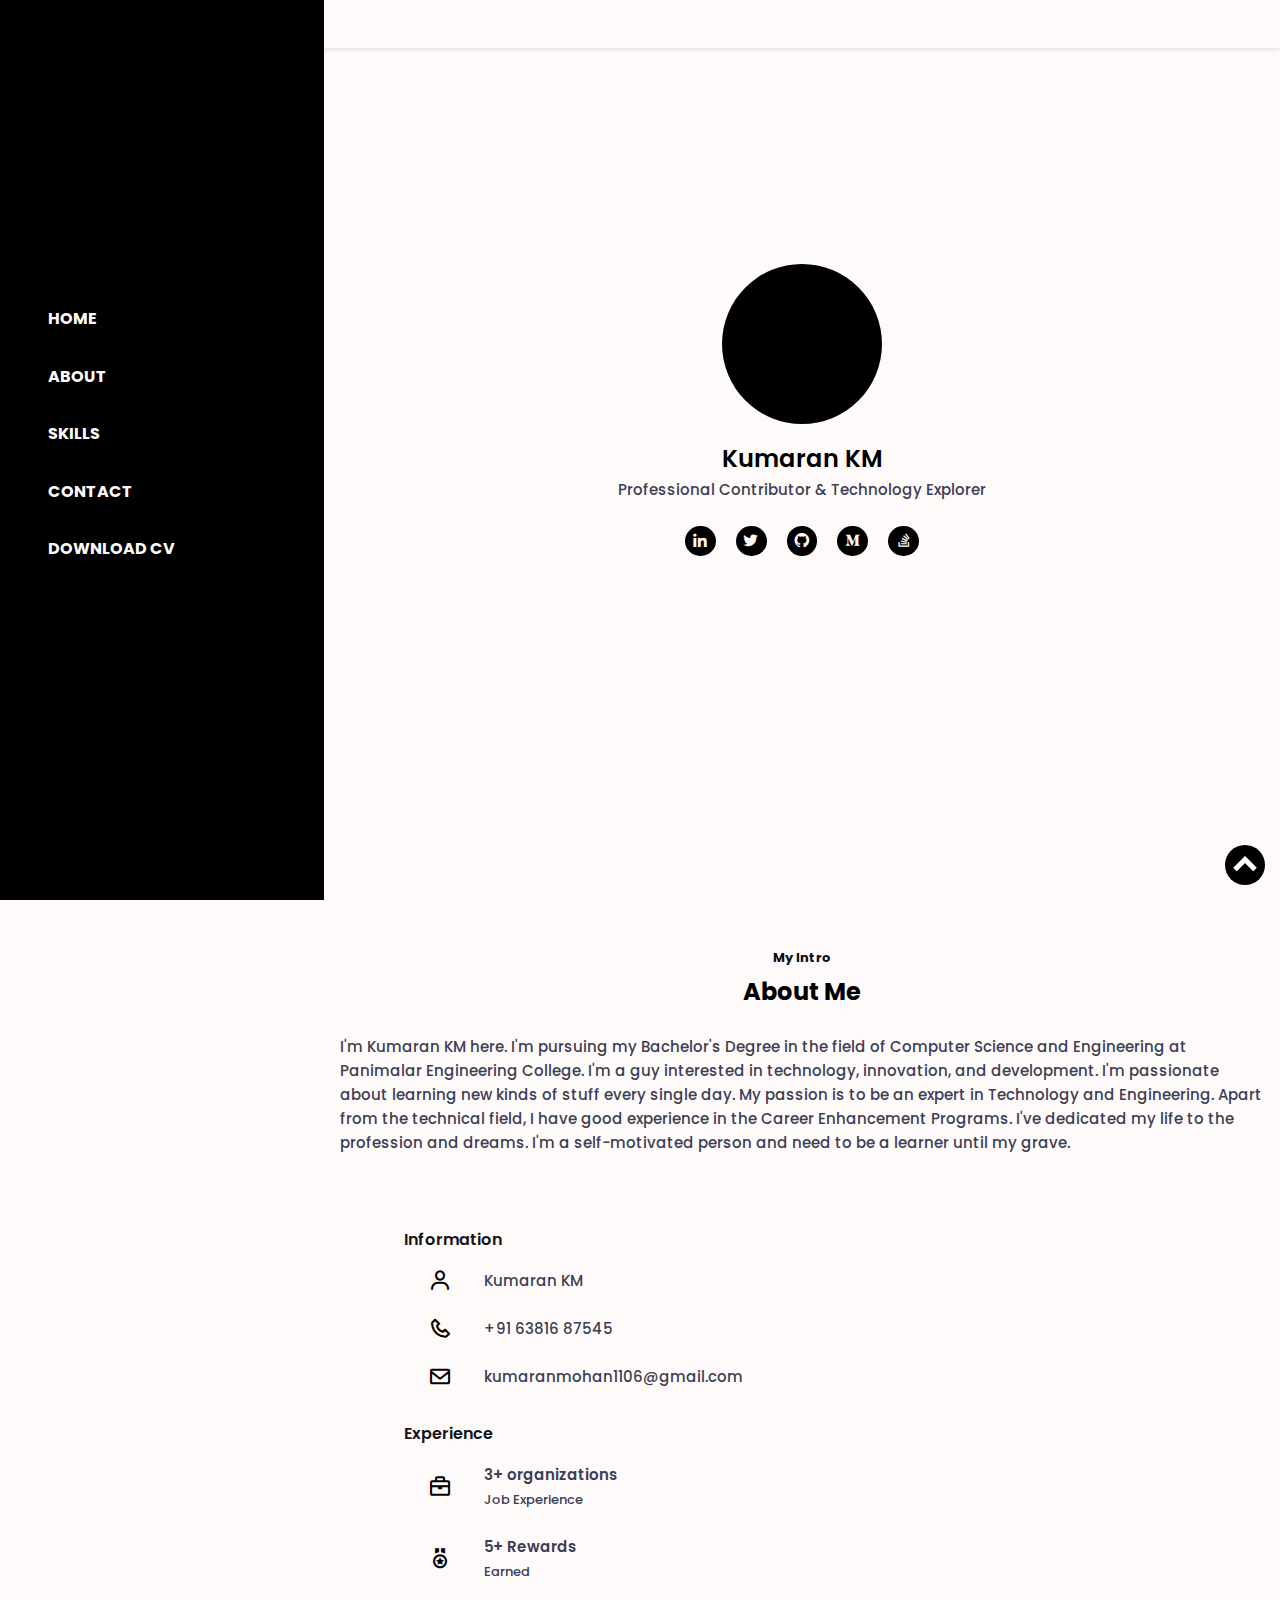
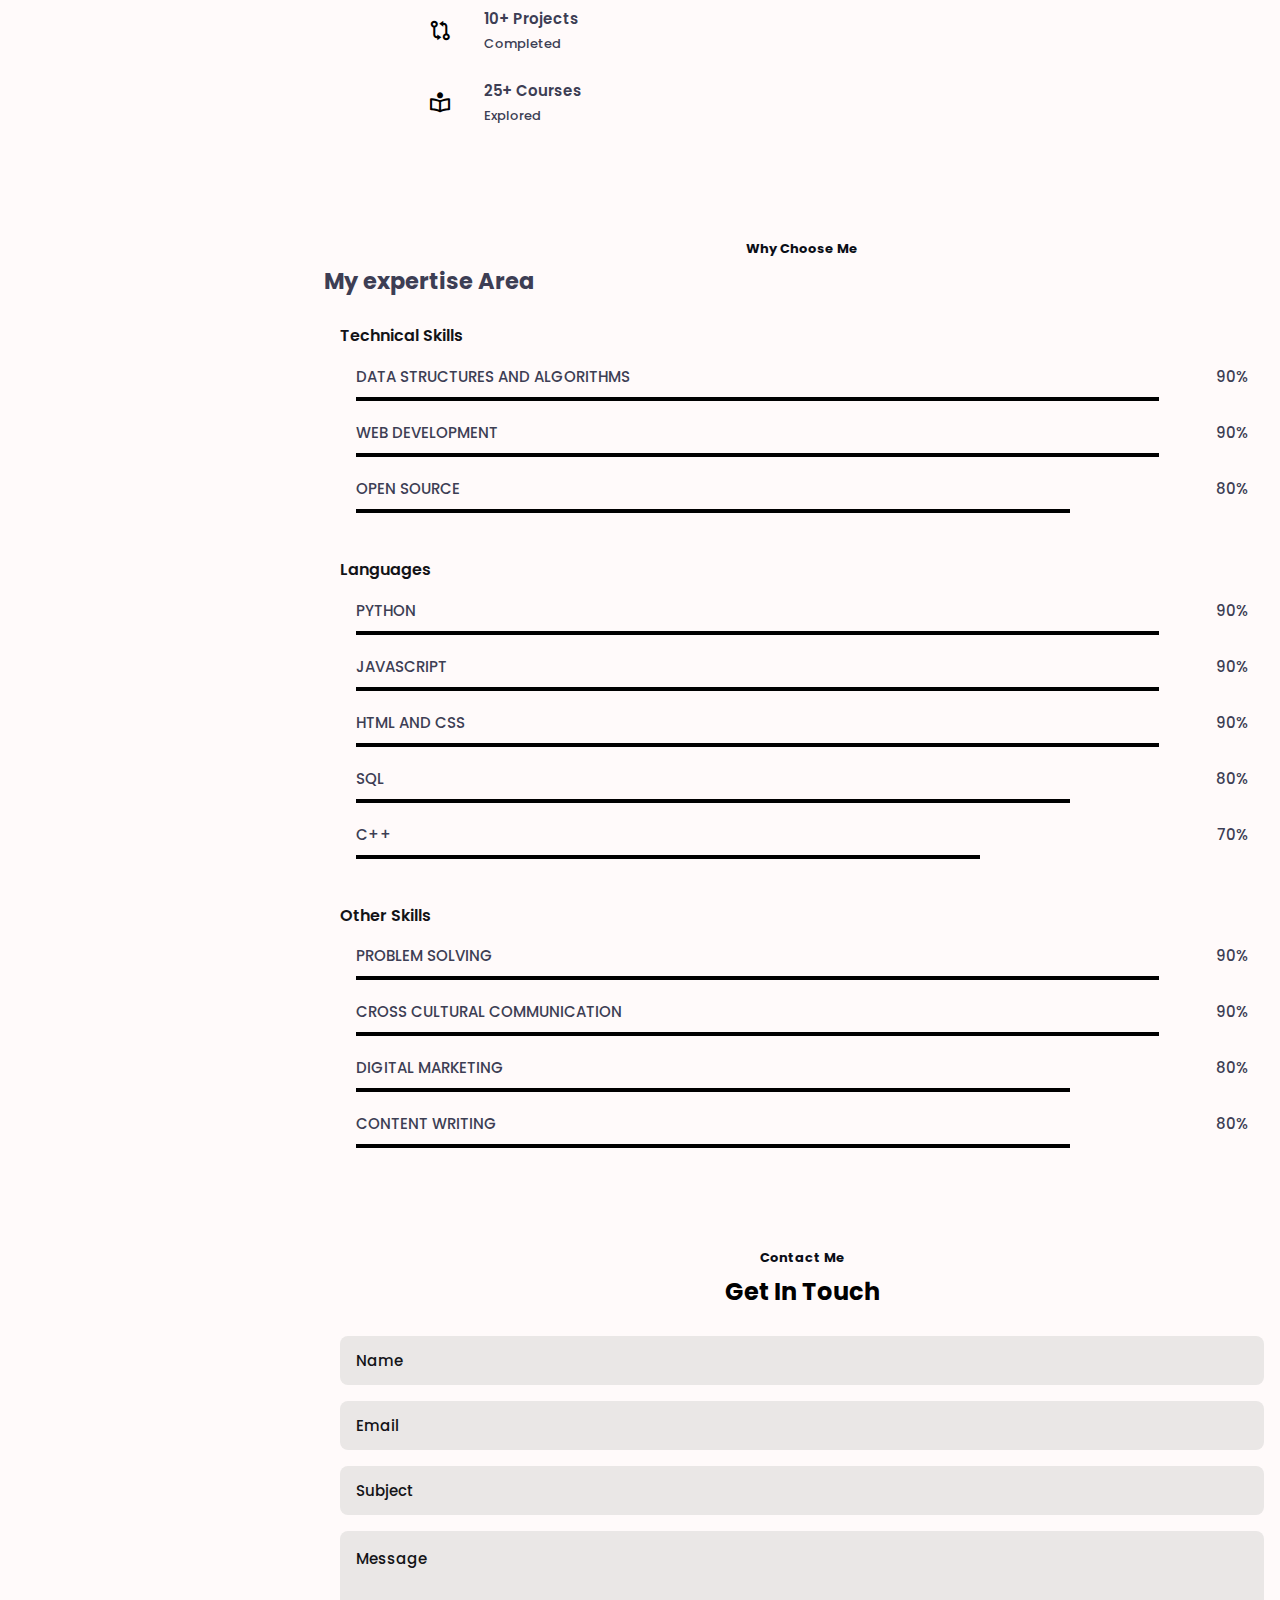
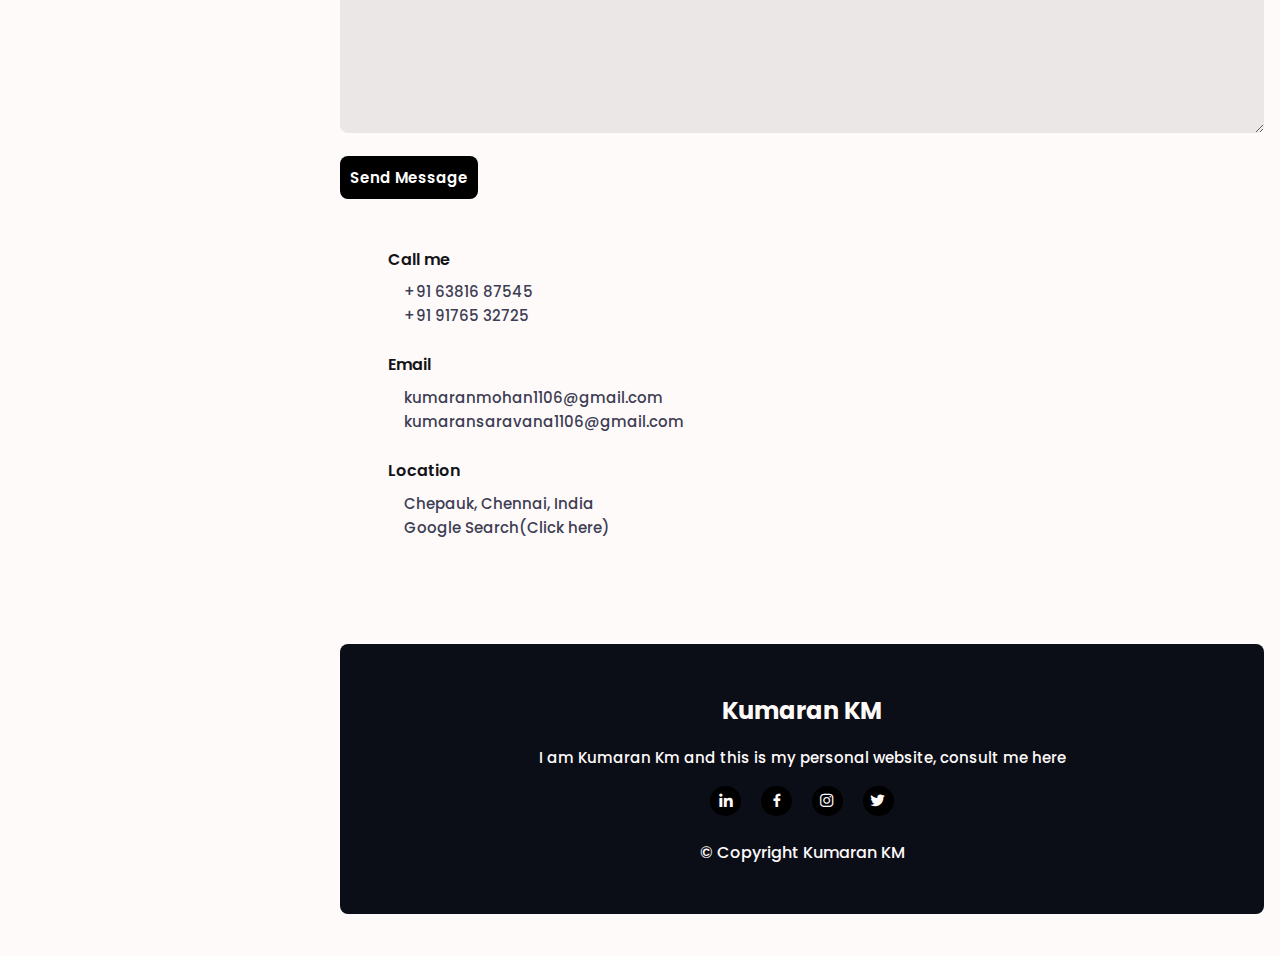
==== index.html @ d93def31 "Update index.html" ====
<!DOCTYPE html>
<html lang="en">
    <head>
        <meta charset="UTF-8">
        <meta name="viewport" content="width=device-width, initial-scale=1.0">

        <!-- ===== CSS ===== -->
        <link rel="stylesheet" href="assets/css/styles.css">

        <!-- ===== BOX ICONS ===== -->
        <link href='https://cdn.jsdelivr.net/npm/boxicons@2.0.5/css/boxicons.min.css' rel='stylesheet'>
        
        <!-- Favicons -->
        <link href="assets/img/about.jpg" rel="icon">

        <title>Kumaran KM</title>
    </head>
    <body>
        <!--===== HEADER =====-->
        <header class="l-header">
            <nav class="nav bd-grid">
                <div class="nav__toggle" id="nav-toggle">
                    <i class='bx bx-menu'></i>
                </div>

                <div>
                    <a href="#" class="nav__logo">Kumaran KM</a>
                </div>

                <div class="nav__menu" id ="nav-menu">
                    <div class="nav__close" id="nav-close">
                        <i class='bx bx-x'></i>
                    </div>
                    
                    <ul class="nav__list">
                        <li class="nav__item"><a href="#home" class="nav__link">Home</a></li>
                        <li class="nav__item"><a href="#about" class="nav__link">About</a></li>
                        <li class="nav__item"><a href="#skills" class="nav__link">Skills</a></li>
                        <li class="nav__item"><a href="#contact" class="nav__link">Contact</a></li>
                        <!--Resume Part-->
                        <li class="nav__item"><a href="assets/pdf/KumaranKM.pdf" download="KumaranCV" class="nav__link">Download CV</a></li>
                        
                        
                    </ul>
                </div>
            </nav>
        </header>
        

        <main class="l-main">
            <!--===== HOME =====-->

            <section class="home" id="home">
                <div class="home__container bd-grid">
                    <div class="home__data">
                        <div class="home__img">
                            <img src="assets/img/perfil.jpg" alt="">
                        </div>

                        <h1 class="home__title">Kumaran KM</h1>
                        <span class="home__profession">Professional Contributor & Technology Explorer</span><br>

                        <div class="home__social">
                            <a href="https://www.linkedin.com/in/kumarankm/" class="home__social-link" target="_blank"><i class='bx bxl-linkedin'></i></a>
                            <a href="https://twitter.com/kumarankm4" class="home__social-link" target="_blank"><i class='bx bxl-twitter'></i></a>
                            <a href="https://github.com/kumarankm" class="home__social-link" target="_blank"><i class='bx bxl-github'></i></a>
                            <a href="https://medium.com/@kumarankm" class="home__social-link" target="_blank"><i class='bx bxl-medium'></i></a>
                            <a href="https://stackoverflow.com/users/13310572/kumaran-km" class="home__social-link" target="_blank"><i class='bx bxl-stack-overflow'></i></a>
                            
                        </div>
                    </div>
                </div>
            </section>
            

            <!--===== ABOUT =====-->
            <section class="about section" id="about">
                <span class="section-subtitle">My Intro</span>
                <h2 class="section-title">About Me</h2>
                
                <div class="about__container bd-grid">
                    <div class="about__data">
                        <p class="about__description">
                            I'm Kumaran KM here. I'm pursuing my Bachelor's Degree in the field of Computer Science and Engineering at Panimalar Engineering College. 
                            I'm a guy interested in technology, innovation, and development. I'm passionate about learning new kinds of stuff every single day. 
                            My passion is to be an expert in Technology and Engineering. Apart from the technical field, I have good experience in the Career Enhancement Programs.
                            I've dedicated my life to the profession and dreams. I'm a self-motivated person and need to be a learner until my grave.
                        </p>
                        <img src="assets/img/about.jpg" alt="" class="about__img">
                    </div>

                    <div>
                        <div class="about__information">
                            <h3 class="about__information-title">Information</h3>
    
                            <div class="about__information-data">
                                <i class="bx bx-user about__information-icon"></i>
                                <span>Kumaran KM</span>
                            </div>
    
                            <div class="about__information-data">
                                <i class="bx bx-phone about__information-icon"></i>
                                <span>+91 63816 87545</span>
                            </div>
    
                            <div class="about__information-data">
                                <i class="bx bx-envelope about__information-icon"></i>
                                <span>kumaranmohan1106@gmail.com</span>
                            </div>
                        </div>
    
                        <div class="about__information">
                            <h3 class="about__information-title">Experience</h3>
                            
    
                            <div class="about__information-data">
                                <i class="bx bx-briefcase about__information-icon"></i>
                                <div>
                                    <span class="about__information-subtitle">3+ organizations</span>
                                    <span class="about__information-subtitle-small">Job Experience</span>
                                </div>
                            </div>
                            
                            <div class="about__information-data">
                                <i class="bx bx-medal about__information-icon"></i>
                                <div>
                                    <span class="about__information-subtitle">5+ Rewards</span>
                                    <span class="about__information-subtitle-small">Earned</span>
                                </div>
                            </div>
    
                            <div class="about__information-data">
                                <i class="bx bx-git-compare about__information-icon"></i>
                                <div>
                                    <span class="about__information-subtitle">10+ Projects </span>
                                    <span class="about__information-subtitle-small">Completed</span>
                                </div>
                            </div>
    
                            <div class="about__information-data">
                                <i class="bx bx-book-reader about__information-icon" ></i>
                                <div>
                                    <span class="about__information-subtitle">25+ Courses</span>
                                    <span class="about__information-subtitle-small">Explored</span>
                                </div>
                            </div>
                        </div>

                    </div>
                    


                </div>
            </section>

            

            <!--===== SKILLS =====-->
            <section class=" skills section" id="skills">
                <span class="section-subtitle">Why Choose Me</span>
                <h2 class="section=title">My expertise Area</h2><br>

                <div class="skills__container bd-grid">
                    <div class="skills__content">
                        <h3 class="skills__subtitle">Technical Skills</h3>

                        <div class="skills__data">
                            <span class="skills__name">Data Structures and Algorithms</span>
                            <span class="skills__number">90%</span>
                            <span class="skills__bar skills__html"></span>
                        </div>

                        <div class="skills__data">
                            <span class="skills__name">Web Development</span>
                            <span class="skills__number">90%</span>
                            <span class="skills__bar skills__js"></span>
                        </div>

                        <div class="skills__data">
                            <span class="skills__name">Open Source</span>
                            <span class="skills__number">80%</span>
                            <span class="skills__bar skills__react"></span>
                        </div>


                    </div>

                </div><br>

                <div class="skills__container bd-grid">
                    <div class="skills__content">
                        <h3 class="skills__subtitle">Languages</h3>

                        <div class="skills__data">
                            <span class="skills__name">Python</span>
                            <span class="skills__number">90%</span>
                            <span class="skills__bar skills__html"></span>
                        </div>

                        <div class="skills__data">
                            <span class="skills__name">Javascript</span>
                            <span class="skills__number">90%</span>
                            <span class="skills__bar skills__js"></span>
                        </div>

                        <div class="skills__data">
                            <span class="skills__name">HTML and CSS</span>
                            <span class="skills__number">90%</span>
                            <span class="skills__bar skills__js"></span>
                        </div>

                        <div class="skills__data">
                            <span class="skills__name">SQL</span>
                            <span class="skills__number">80%</span>
                            <span class="skills__bar skills__react"></span>
                        </div>
                        
                        <div class="skills__data">
                            <span class="skills__name">C++</span>
                            <span class="skills__number">70%</span>
                            <span class="skills__bar skills__cset"></span>
                        </div>
                       

                    </div>

                </div><br>

                <div class="skills__container bd-grid">
                    <div class="skills__content">
                        <h3 class="skills__subtitle">Other Skills</h3>

                        <div class="skills__data">
                            <span class="skills__name">Problem Solving</span>
                            <span class="skills__number">90%</span>
                            <span class="skills__bar skills__html"></span>
                        </div>

                        <div class="skills__data">
                            <span class="skills__name">Cross Cultural Communication</span>
                            <span class="skills__number">90%</span>
                            <span class="skills__bar skills__html"></span>
                        </div>

                        <div class="skills__data">
                            <span class="skills__name">Digital Marketing</span>
                            <span class="skills__number">80%</span>
                            <span class="skills__bar skills__bs"></span>
                        </div>
                        
                        <div class="skills__data">
                            <span class="skills__name">Content Writing</span>
                            <span class="skills__number">80%</span>
                            <span class="skills__bar skills__bs"></span>
                        </div>



                    </div>

                </div>


            </section>

            <!--===== CONTACT =====-->
            <section class="contact section" id="contact">
                <span class="section-subtitle">Contact Me</span>
                <h2 class="section-title">Get In Touch</h2>

                <div class="contact__container bd-grid">
                    <form action="" class="contact_form">
                        <div class="contact__inputs">
                            <input type="text" placeholder="Name" name="name" required class="contact__input">
                            <input type="mail" placeholder="Email" name="email" required class="contact__input">
                        </div>

                        <input type="text" placeholder="Subject" name="subject" required class="contact__input">

                        <textarea name="" id="" cols="0" rows="10" placeholder="Message" name="message" required class="contact__input"></textarea>
                        <input type="submit" value="Send Message" class="button contact__button">


                    </form>

                    <div>
                        <div class="contact__info">
                            <h3 class="contact__subtitle">Call me</h3>
                            <span class="contact__text">+91 63816 87545</span>
                            <span class="contact__text">+91 91765 32725</span>
                        </div>

                        <div class="contact__info">
                            <h3 class="contact__subtitle">Email</h3>
                            <span class="contact__text">kumaranmohan1106@gmail.com</span>
                            <span class="contact__text">kumaransaravana1106@gmail.com</span>
                        </div>

                        <div class="contact__info">
                            <h3 class="contact__subtitle">Location</h3>
                            <span class="contact__text">Chepauk, Chennai, India</span>
                            <span class="contact__text"><a href="https://www.google.com/search?q=kumaran+km&rlz=1C1CHBF_enIN911IN911&oq=kumaran+km&aqs=chrome.0.69i59j35i39j0i22i30i457j69i60j69i61j69i60.4551j0j7&sourceid=chrome&ie=UTF-8">Google Search(Click here)</a></span>
                        </div>

                    </div>


                </div>
            </section>
            
        </main>

        

        <!--===== FOOTER =====-->
        <footer class="footer section">
            <div class="footer__container bd-grid">
                <h1 class="footer__title">Kumaran KM</h1>
                <p class="footer__description">I am Kumaran Km and this is my personal website, consult me here</p>
                
                
                <div class="footer__social">
                    <a href="https://www.linkedin.com/in/kumarankm/" class="footer__link"><i class="bx bxl-linkedin"></i></a>
                    <a href="https://www.facebook.com/kumarankm4" class="footer__link"><i class="bx bxl-facebook"></i></a>
                    <a href="https://instagram.com/kumarankm4" class="footer__link"><i class="bx bxl-instagram"></i></a>
                    <a href="https://twitter.com/kumarankm4" class="footer__link"><i class="bx bxl-twitter"></i></a>
                    

                </div><br>
                <p class="footer__descriptions">© Copyright Kumaran KM</p>
            </div>
        </footer>
        <a href="#" class="back-to-top"><i class='bx bxs-chevron-up' style="font-size: 40px" ></i></a>
        
        <!--===== MAIN JS =====-->
        <script src="assets/js/main.js"></script>
    </body>
</html>
---- assets/css/styles.css ----
/*===== GOOGLE FONTS =====*/
@import url("https://fonts.googleapis.com/css2?family=Poppins:wght@400;500;600;700&display=swap");
/*===== VARIABLES CSS =====*/
:root{
  --header-height:3rem;
  --nav-width:324px;
  
  /*===== Font weight =====*/
  --font-medium:500;
  --font-semi-bold:600;
  --font-bold:700;
  
  /*===== Colors =====*/
  --first-color:#000000;
  --first-color-dark:#131317;
  --first-color-darken: #0b0e17;
  --text-color: #3d3e54;
  --first-color-light:#EAE7E6;
  --first-color-lighten:#FFFAFA;
  
  /*===== Font and typography =====*/
  --body-font:'Poppins', sans-serif;
  --h1-font-size:1.5rem;
  --h2-font-size:1.25rem;
  --h3-font-size:1rem;
  --normal-font-size:.938rem;
  --small-font-size:.813rem;
  --smaller-font-size:.75rem;
  
  /*===== Margenes =====*/
  --mb-1: .5rem;
  --mb-2: 1rem;
  --mb-3: 1.5rem;
  --mb-4: 2rem;
  --mb-5: 2.5rem;
  
  /*===== z index =====*/
  --z-fixed:100;
}

@media screen and(min-width:768px){
  :root{
    --h1-font-size:2.25rem;
    --h2-font-size:1.5rem;
    --h3-font-size:1.25rem;
    --normal-font-size:1rem;
    --small-font-size:.875rem;
    --smaller-font-size:.813rem;
  }

}


/*===== BASE =====*/
*,::before,::after{
  box-sizing: border-box;
}
html{
  scroll-behavior: smooth;
}
body{
  margin: var(--header-height) 0 0 0;
  font-family: var(--body-font);
  font-size: var(--normal-font-size);
  font-weight: var(--font-medium);
  background-color: var(--first-color-lighten);
  color: var(--text-color);
  line-height: 1.6;
}

h1,h2,h3,p{
  margin: 0;
}
h3{
  font-weight: var(--font-semi-bold);
}

ul{
  margin: 0;
  padding: 0;
  list-style: none;
}

a{
  text-decoration: none;
  color: var(--text-color);
}

img{
  max-width: 100%;
  height: auto;
  display: block;
}

/*===== CLASS CSS ===== */
.section{
  padding: 4rem 0 2rem;
}
.section-title{
  font-size: var(--h1-font-size);
  color: var(--first-color);
  margin-bottom: var(--mb-3);
  text-align: center;
}
.section-subtitle{
  display: block;
  font-size: var(--small-font-size);
  color: var(--first-color-darken);
  text-align: center;
  font-weight: var(--font-bold);
  margin-bottom: .25rem;
}

/*===== LAYOUT =====*/
.bd-grid{
  max-width: 1024px;
  display: grid;
  grid-template-columns: 100%;
  column-gap: 2rem;
  width: calc(100% - 2rem);
  margin-left: var(--mb-2);
  margin-right: var(--mb-2);
}
.l-header{
  width: 100%;
  position: fixed;
  top: 0;
  left:0;
  z-index: var(--z-fixed);
  background-color: var(--first-color-lighten);
  box-shadow: 0 2px 4px rgba(0,0,0,.1);
}


/*===== NAV =====*/
.nav{
  height: var(--header-height);
  display: flex;
  justify-content: space-between;
  align-items: center;
}

.nav__menu{
  position: fixed;
  top:0;
  left: -100%;
  width: 90%;
  height: 100vh;
  padding: 3rem;
  display: flex;
  align-items: center;
  background-color: var(--first-color);
  transition: .5s;
}

.nav__close{
  position: absolute;
  top: 1rem;
  right: 1rem;
  font-size: 2rem;
  color: var(--first-color-lighten);
  cursor: pointer;
}

.nav__item{
  margin-bottom: var(--mb-4);
}

.nav__link{
  font-size: 1rem;
  text-transform: uppercase;
  color: var(--first-color-lighten);
  font-weight: var(--font-bold);
  transition: .3s;
}

.nav__link:hover{
  color:var(--text-color)
  
}

.nav__toggle{
  color: var(--first-color-dark);
  font-size: 1.3rem;
  cursor: pointer;
}

/*=== Show menu ===*/
.show{
  left: 0;
}


/*===== HOME =====*/

.home__container{
  height: calc(100vh - var(--header-height));
  align-items: center;
}

.home__data{
  display: flex;
  flex-direction: column;
  align-items: center;
  height: max-content;
  text-align: center;
}

.home__img{
  padding-top: 1.3rem;
  padding-left: .8rem;
  width: 160px;
  height: 160px;
  background-color: var(--first-color);
  border-radius: 50%;
  overflow: hidden;
  margin-bottom: var(--mb-2);
}
.home__img img{
  width: 155px;
}
.home__title{
  font-size:var(--h1-font-size);
  color: var(--first-color);
  font-weight: var(--font-semi-bold);
}
.home_profession{
  font-size: var(--small-font-size);
  color: var(--first-color-dark);
  margin-bottom: var(--mb-5);
}
.home__social{
  margin-bottom: 5rem;
}
.home__social-link{
  display: inline-flex;
  background-color: var(--first-color);
  color: var(--first-color-lighten);
  font-size: 1.1rem;
  border-radius: 50%;
  padding: .40rem;
  margin:0 var(--mb-1);
  transition: .3s;
}
.home__social-link:hover{
  background-color: var(--first-color-dark);
  transform: scale(1.1);
}
.home__button{
  width: 100%;
}

/*BUTTONS*/
.button{
  display: inline-block;
  background-color: var(--first-color-lighten);
  padding: 1rem 2 rem;
  font-weight: var(--font-semi-bold);
  border-radius: .5rem;
  transition: .3s;
}
.button:hover{
  background-color: var(--first-color-dark);
}
.button__light{
  background-color: var(--first-color-lighten);
  color: var(--first-color);
}
.button__light:hover{
  color: var(--first-color-lighten);
}


/* ===== ABOUT =====*/
.about__container{
  row-gap:2rem;
}

.about__data{
  text-align: center;
}

.about__description{
  margin-bottom: var(--mb-4);
}

.about__img{
  width: 150px;
  border-radius: .5rem;
  margin: 0 auto;
}

.about__information{
  margin-bottom: var(--mb-4);
}

.about__information-title{
  font-size: var(--h3-font-size);
  color: var(--first-color-dark);
  margin-bottom: var(--mb-2);
}

.about__information-data{
  display: flex;
  align-items: center;
  padding-left: 1.5rem;
  margin-bottom: var(--mb-3);
}

.about__information-icon{
  font-size: 1.5rem;
  color: var(--first-color);
  margin-right: var(--mb-4);
}

.about__information-subtitle{
  display: block;
  font-weight: var(--font-semi-bold);
}

.about__information-subtitle-small{
  font-size: var(--small-font-size);
}

/* ===== SKILLS =====*/
.skills__container{
  row-gap: 2rem;
}

.skills__subtitle{
  font-size: var(--h3-font-size);
  color: var(--first-color-dark);
  margin-bottom: var(--mb-2);
}

.skills__data{
  position: relative;
  display: flex;
  justify-content: space-between;
  margin: 0 var(--mb-2);
  margin-bottom: var(--mb-4);
}

.skills__name{
  text-transform: uppercase;
}

.skills__bar{
  position: absolute;
  bottom: -.75rem;
  height: .25rem;
  background-color: var(--first-color);
}

.skills__html{
  width: 90%;
}

.skills__js{
  width: 90%;
}

.skills__bs{
  width: 80%;
}

.skills__react{
  width: 80%;
}

.skills__cset{
  width: 70%;
}

.skills__java{
  width: 60%;
}


/* ===== CONTACT =====*/
.contact__container{
  row-gap: 3rem;
}

.contact__input{
  width: 100%;
  padding: 1rem;
  outline: none;
  border: none;
  background-color: var(--first-color-light);
  font-size: var(--normal-font-size);
  margin-bottom: var(--mb-2);
  border-radius: .5rem;
}

.contact ::placeholder{
  color: var(--first-color-dark);
  font-family: var(--body-font);
  font-weight: var(--font-medium);
}

.contact__button{
  outline: none;
  border: none;
  font-family: var(--body-font);
  font-size: var(--normal-font-size);
  cursor: pointer;
  background-color: var(--first-color);
  color: white;
  padding: 10px 10px 10px 10px;
}

.contact__info{
  margin-bottom: var(--mb-3);
}

.contact__subtitle{
  font-size: var(--h3-font-size);
  color: var(--first-color-dark);
  margin-bottom: var(--mb-1);

}

.contact__text{
  display: block;
  padding-left: 1rem;
}

/* ===== FOOTER =====*/
.footer{
  background-color: var(--first-color-darken);
  color: var(--first-color-lighten);
  text-align: center;
}

.footer__title{
  font-size: var(--h1-font-size);
  margin-bottom: var(--mb-2);
}

.footer__description{
  margin-bottom: var(--mb-2);
}

.footer__descriptions{
  font-size: var(--mb-2);
}

.footer__link{
  display: inline-flex;
  background-color: var(--first-color);
  color:var(--first-color-lighten);
  font-size: 1.1rem;
  border-radius: 50%;
  padding: .40rem;
  margin: 0 var(--mb-1);
  transition: .3s;
}

.footer__link:hover{
  background-color: var(--first-color-lighten);
  color: var(--first-color);
  transform: scale(1.1);
}

.footer__copy{
  font-size: var(--small-font-size);
  color: var(--text-color);
}

.back-to-top {
    position: fixed;
    display: inline;
    width: 40px;
    height: 40px;
    border-radius: 50px;
    right: 15px;
    bottom: 15px;
    background: #000000;
    color: #fff;
    transition: display 0.5s ease-in-out;
    z-index: 99999;
}

.back-to-top:hover{
	transform: scale(1.1);
}



/* ===== MEDIA QUERIES=====*/
@media screen and  (min-width: 768px){
  .home__button{
    width: initial;
  }
  .nav__menu{
    width: var(--nav-width);
  }
  .about__container,
  .skills__container,
  .contact__container,
  .contact__input{
    grid-template-columns: repeat();
  }
  .about__data{
    text-align: initial;
  }
  .about__description{
    margin-bottom: var(--mb-5);
  }
  .about__img{
    width: 220px;
  }
  .about__information{
    padding-left: 4rem;
  }

  .education__time{
    padding:0 2rem;

  }
  .contact__inputs{
    display: grid;
    column-gap: 1.5rem;
  }

  .contact__info{
    padding-left: 3rem;
  }

  .footer{
    background: none;
  }

  .footer__container{
    background-color: var(--first-color-darken);
    padding: 3rem;
    border-radius: .5rem;
  }

}

@media screen and (min-width: 1024px){
  body{
    margin:0;
    padding-left: var(--nav-width);
  }

  .l-header{
    widows: 0;
  }

  .nav__toggle, .nav__logo, .nav__close{
    display: none;
  }

  .nav__menu{
    left: 0;
  }

  .home__container{
    height: 100vh;
  }

  .section{
    padding: 3rem 0 2rem;
  }
  
  .bd-grid{
    margin-left: auto;
    margin-right: auto;

  }

  


}
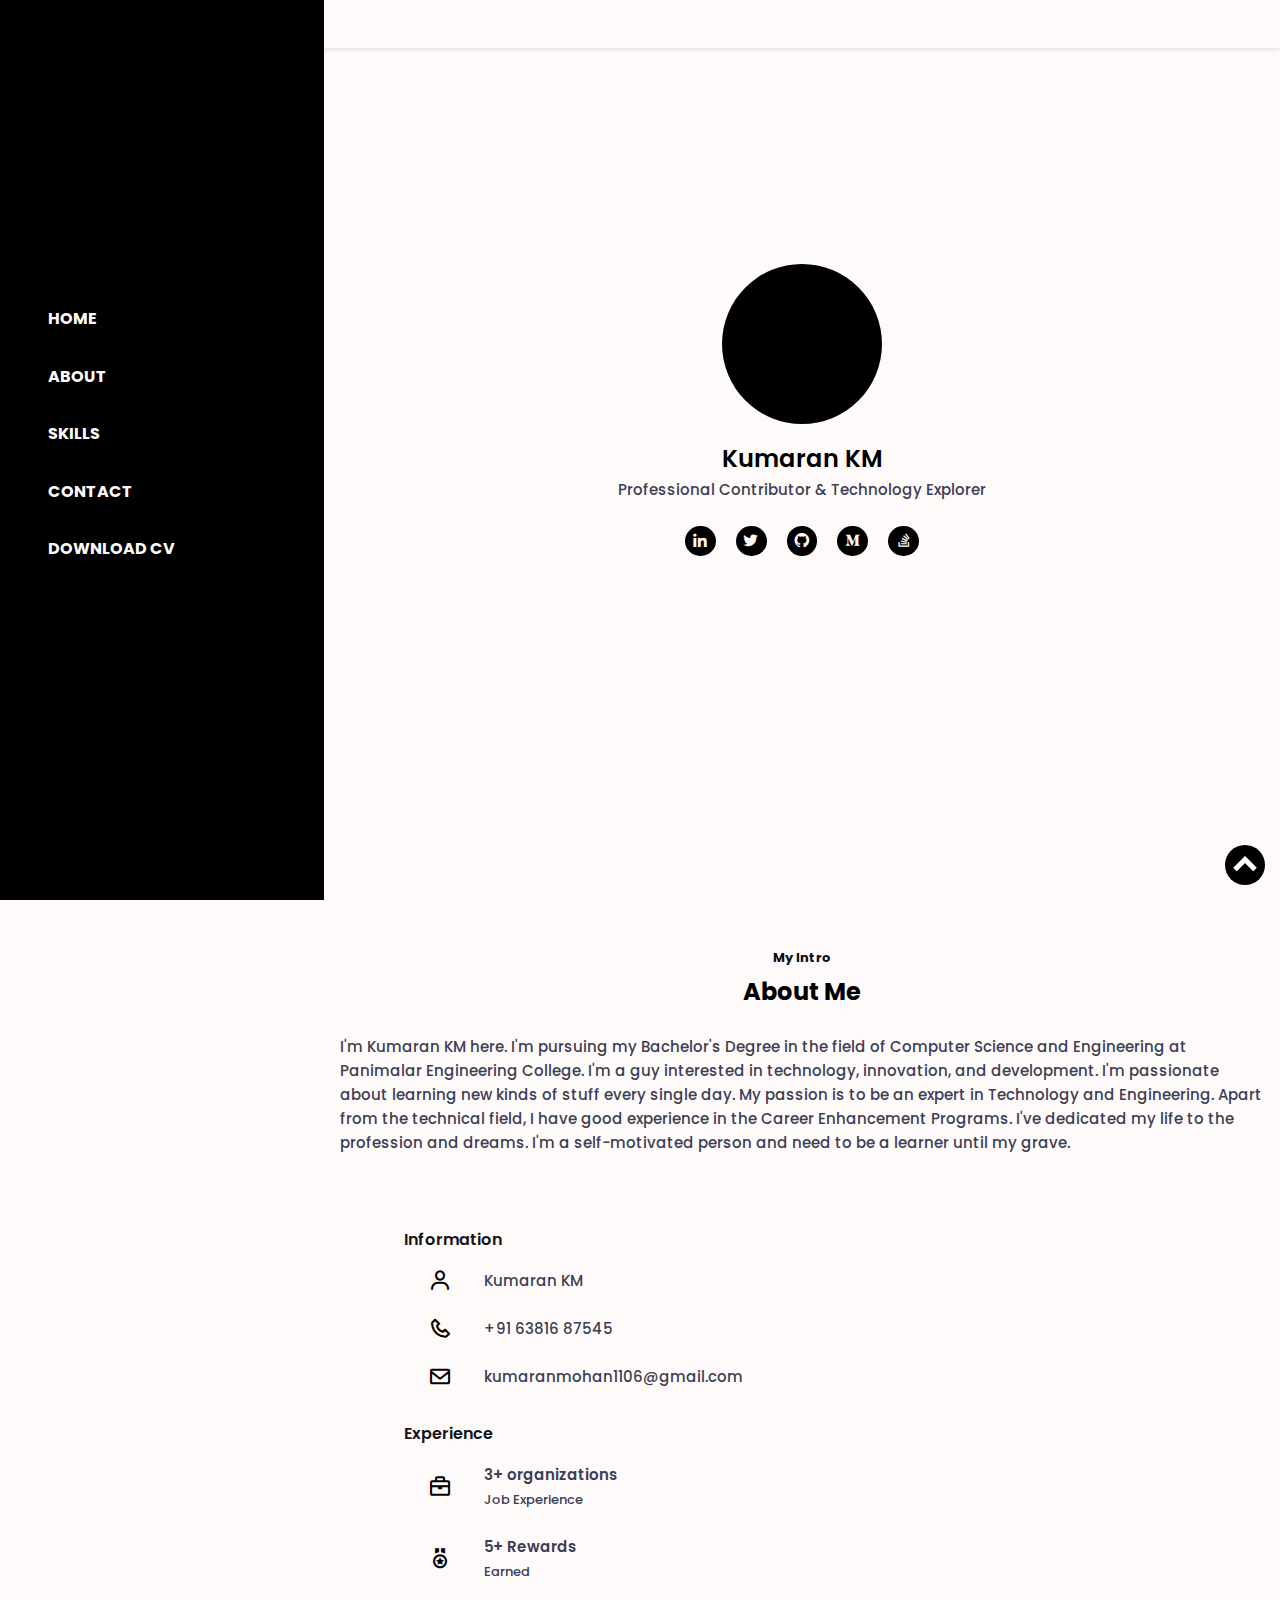
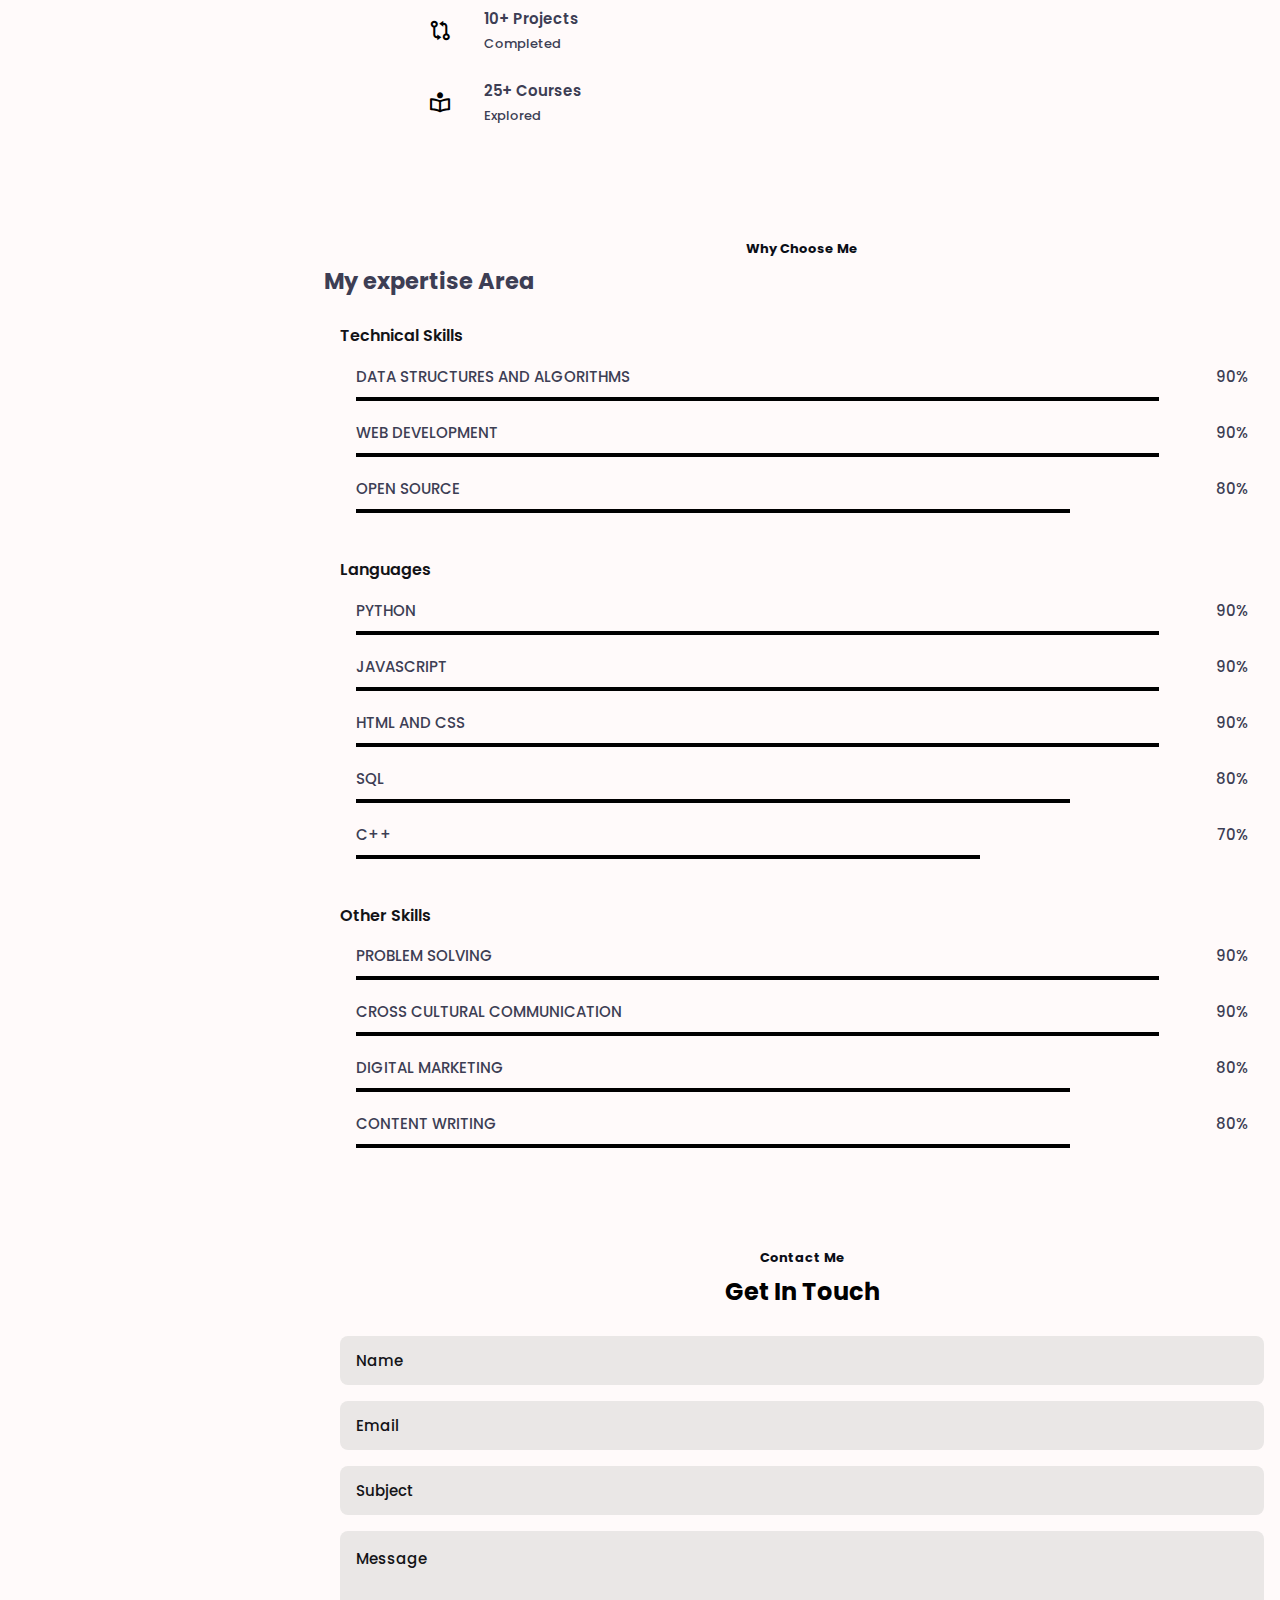
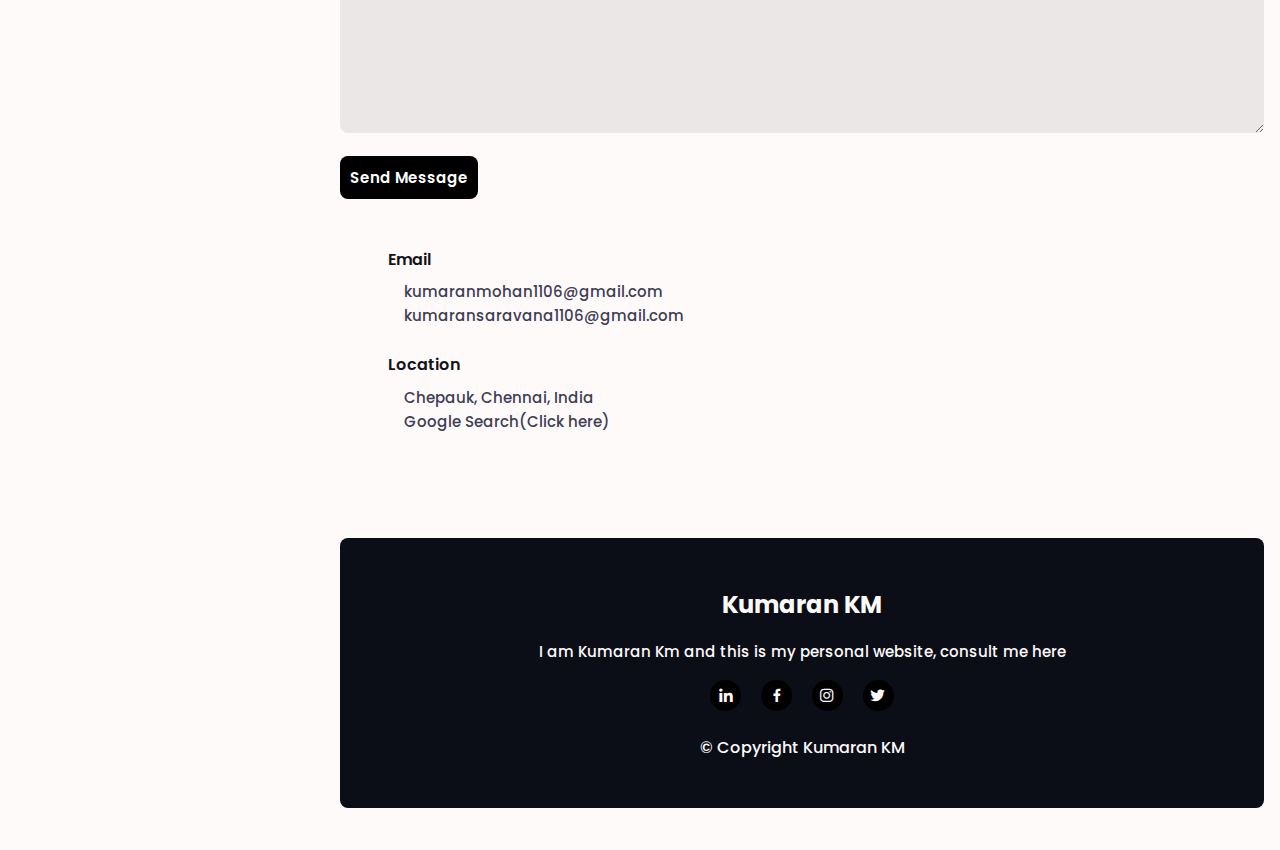
==== commit 482a248f: "Update index.html" ====
--- a/index.html
+++ b/index.html
@@ -284,11 +284,7 @@
                     </form>
 
                     <div>
-                        <div class="contact__info">
-                            <h3 class="contact__subtitle">Call me</h3>
-                            <span class="contact__text">+91 63816 87545</span>
-                            <span class="contact__text">+91 91765 32725</span>
-                        </div>
+   
 
                         <div class="contact__info">
                             <h3 class="contact__subtitle">Email</h3>
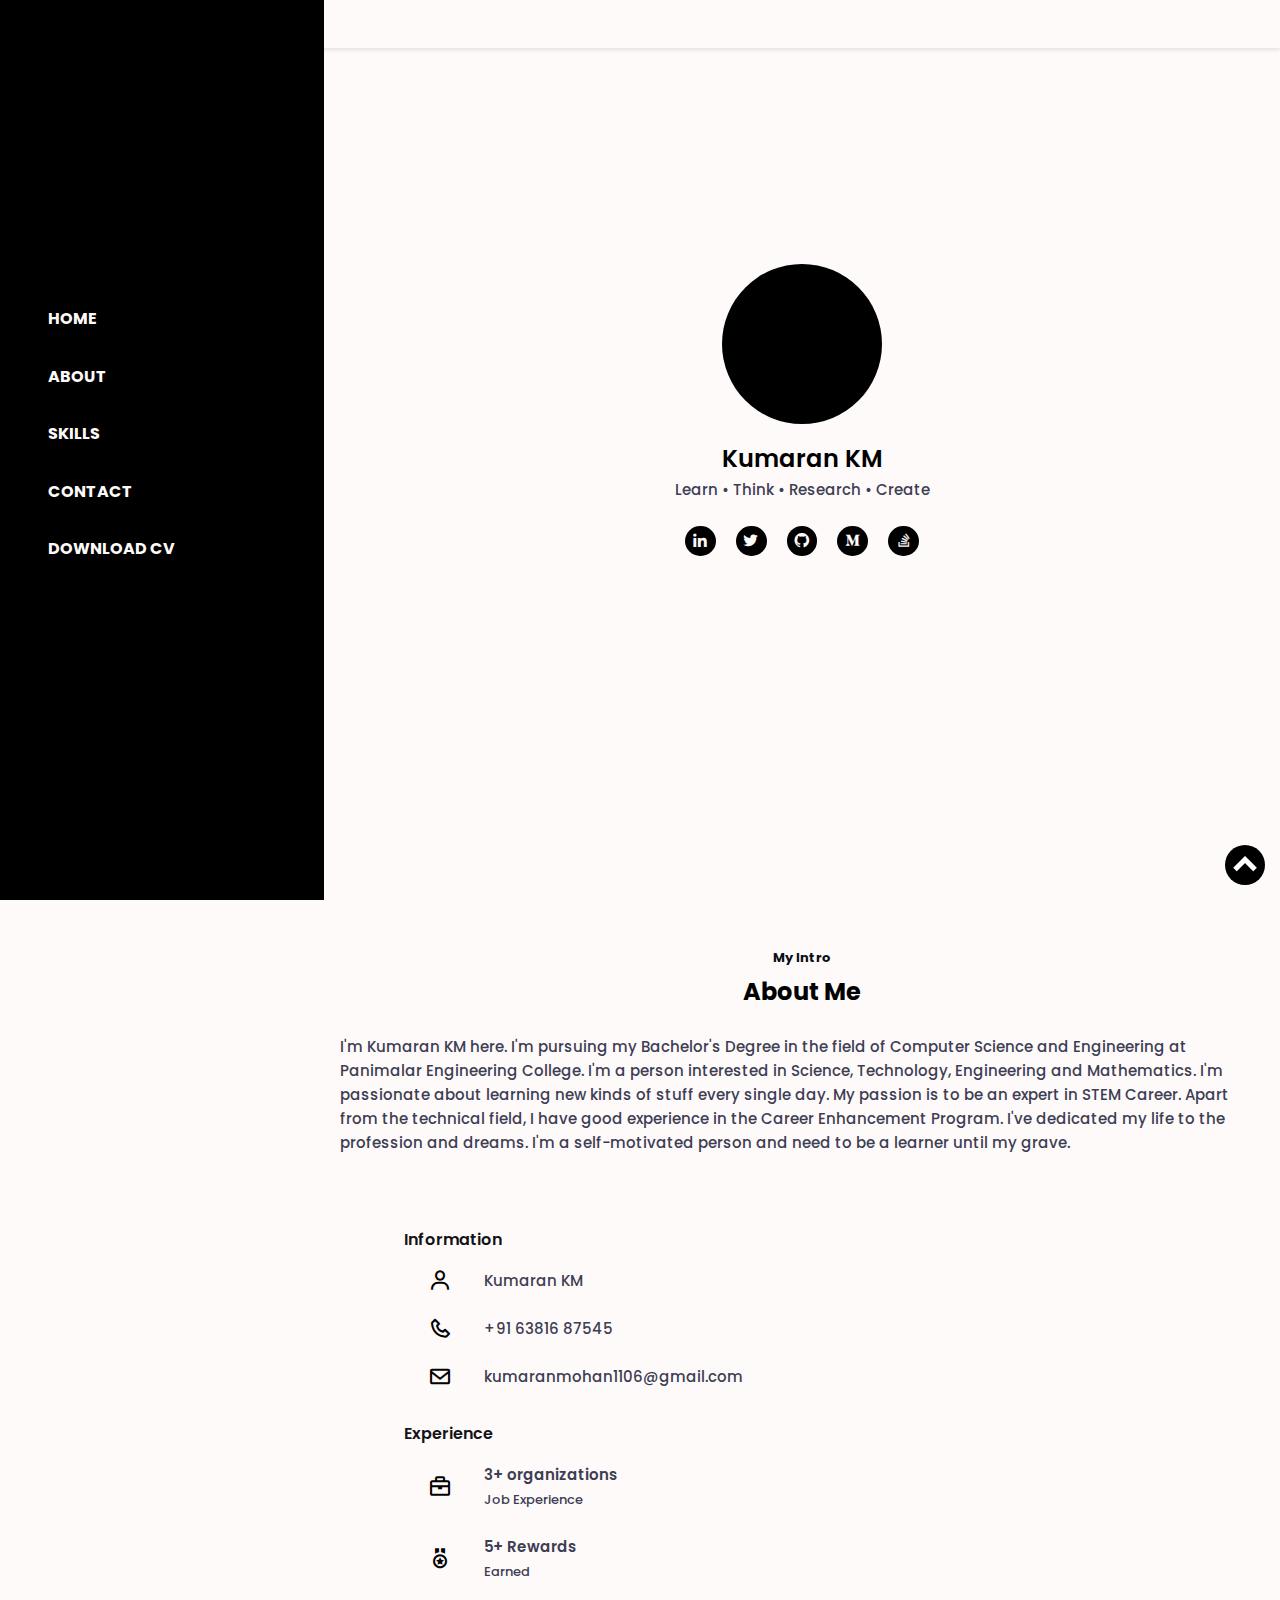
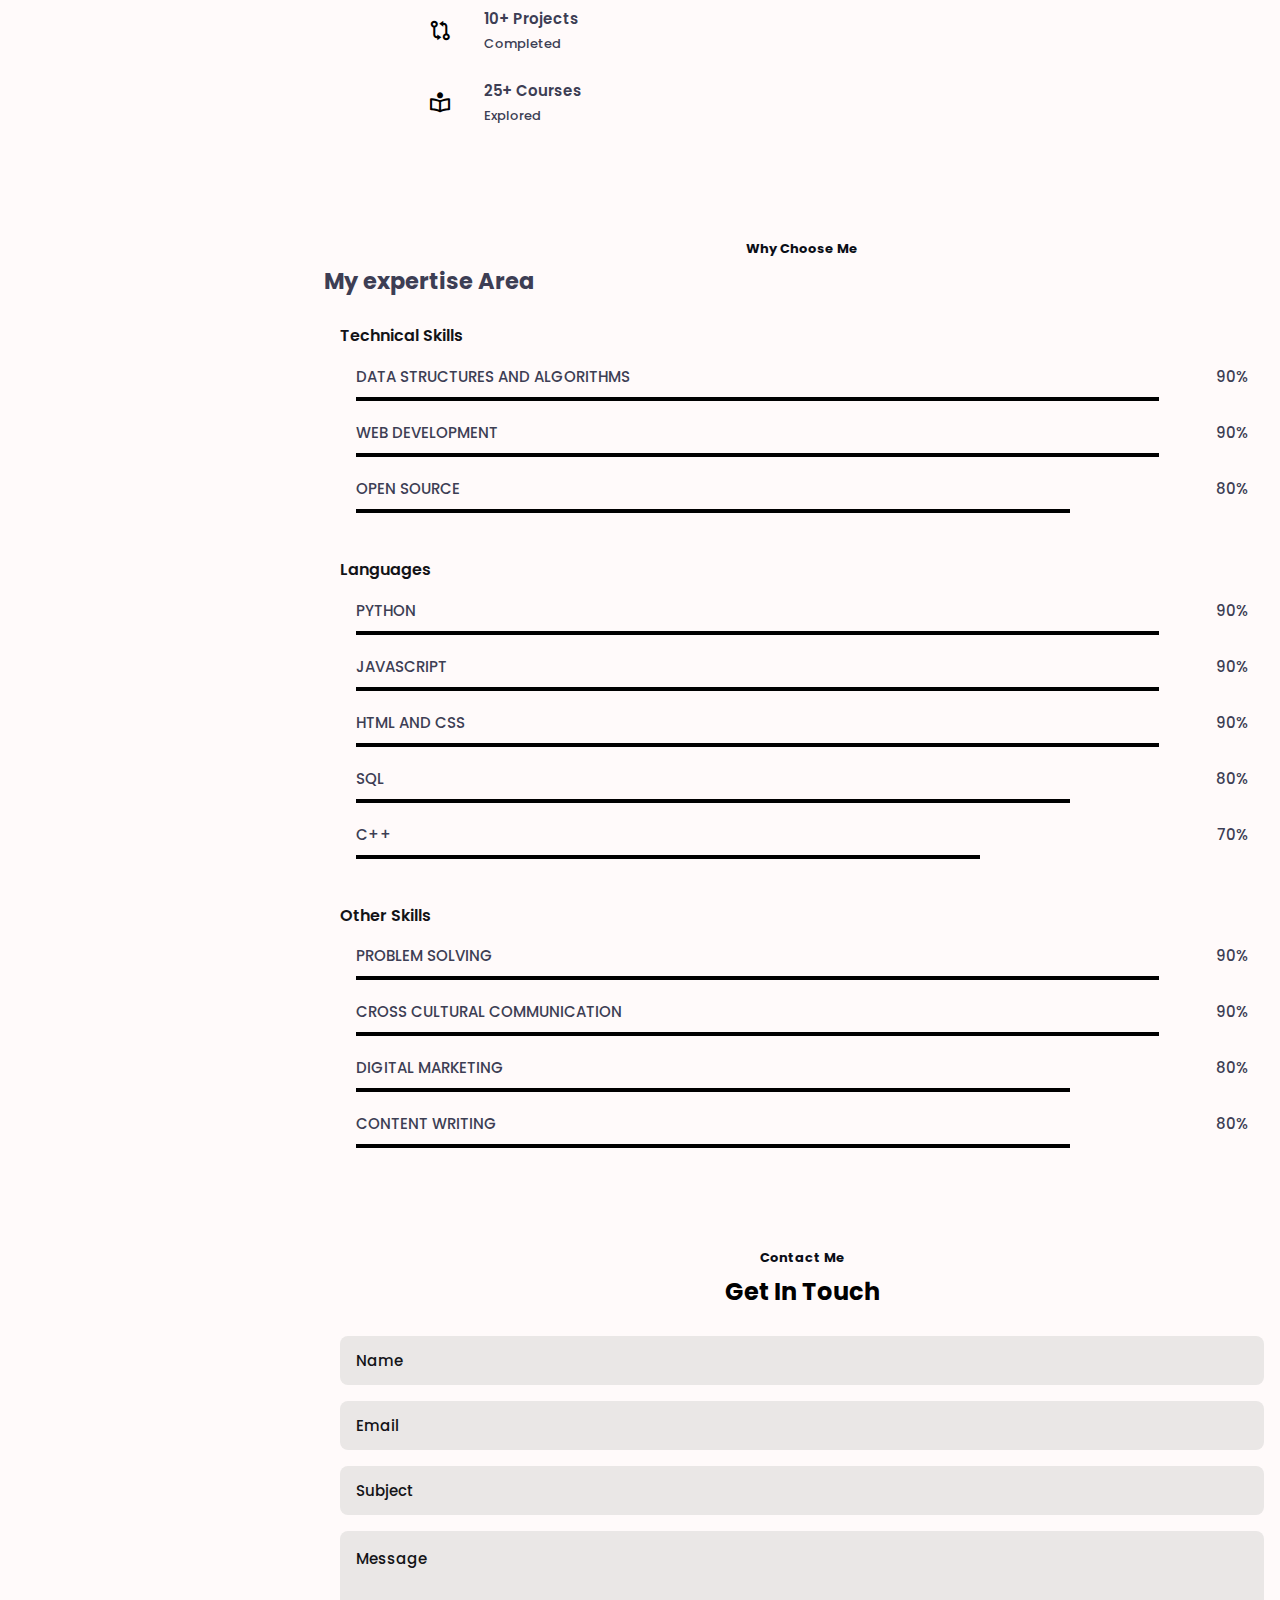
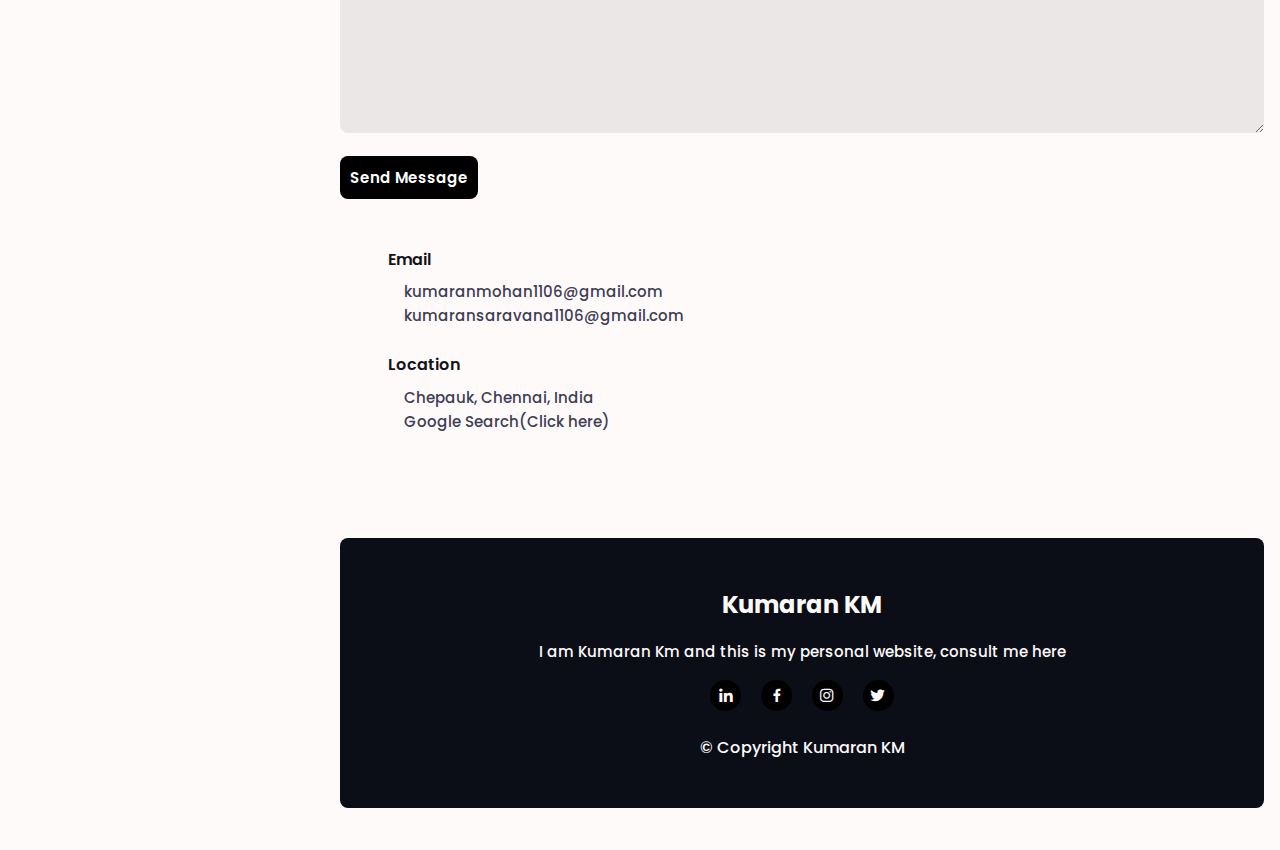
==== commit bc3cfef6: "Update index.html" ====
--- a/index.html
+++ b/index.html
@@ -58,7 +58,7 @@
                         </div>
 
                         <h1 class="home__title">Kumaran KM</h1>
-                        <span class="home__profession">Professional Contributor & Technology Explorer</span><br>
+                        <span class="home__profession">Learn • Think • Research • Create</span><br>
 
                         <div class="home__social">
                             <a href="https://www.linkedin.com/in/kumarankm/" class="home__social-link" target="_blank"><i class='bx bxl-linkedin'></i></a>
@@ -81,10 +81,7 @@
                 <div class="about__container bd-grid">
                     <div class="about__data">
                         <p class="about__description">
-                            I'm Kumaran KM here. I'm pursuing my Bachelor's Degree in the field of Computer Science and Engineering at Panimalar Engineering College. 
-                            I'm a guy interested in technology, innovation, and development. I'm passionate about learning new kinds of stuff every single day. 
-                            My passion is to be an expert in Technology and Engineering. Apart from the technical field, I have good experience in the Career Enhancement Programs.
-                            I've dedicated my life to the profession and dreams. I'm a self-motivated person and need to be a learner until my grave.
+                            I'm Kumaran KM here. I'm pursuing my Bachelor's Degree in the field of Computer Science and Engineering at Panimalar Engineering College. I'm a person interested in Science, Technology, Engineering and Mathematics. I'm passionate about learning new kinds of stuff every single day. My passion is to be an expert in STEM Career. Apart from the technical field, I have good experience in the Career Enhancement Program. I've dedicated my life to the profession and dreams. I'm a self-motivated person and need to be a learner until my grave.
                         </p>
                         <img src="assets/img/about.jpg" alt="" class="about__img">
                     </div>
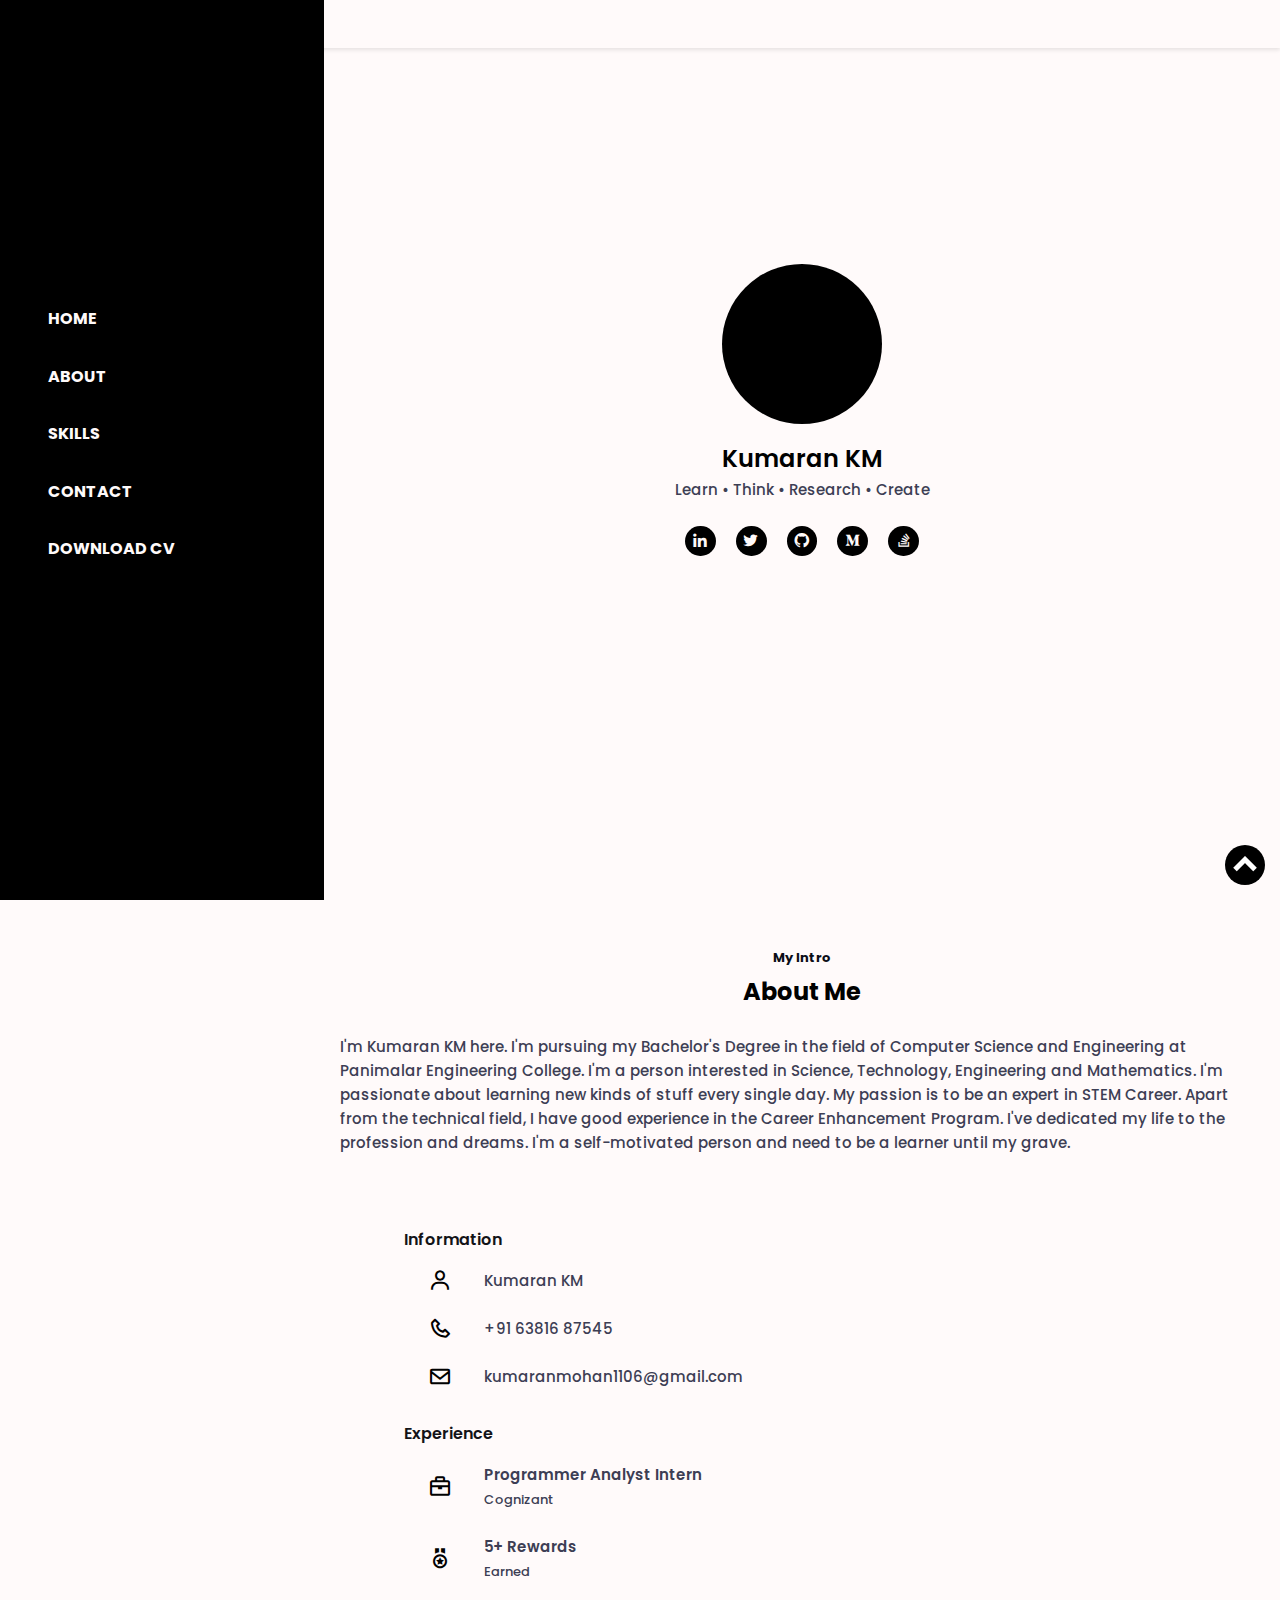
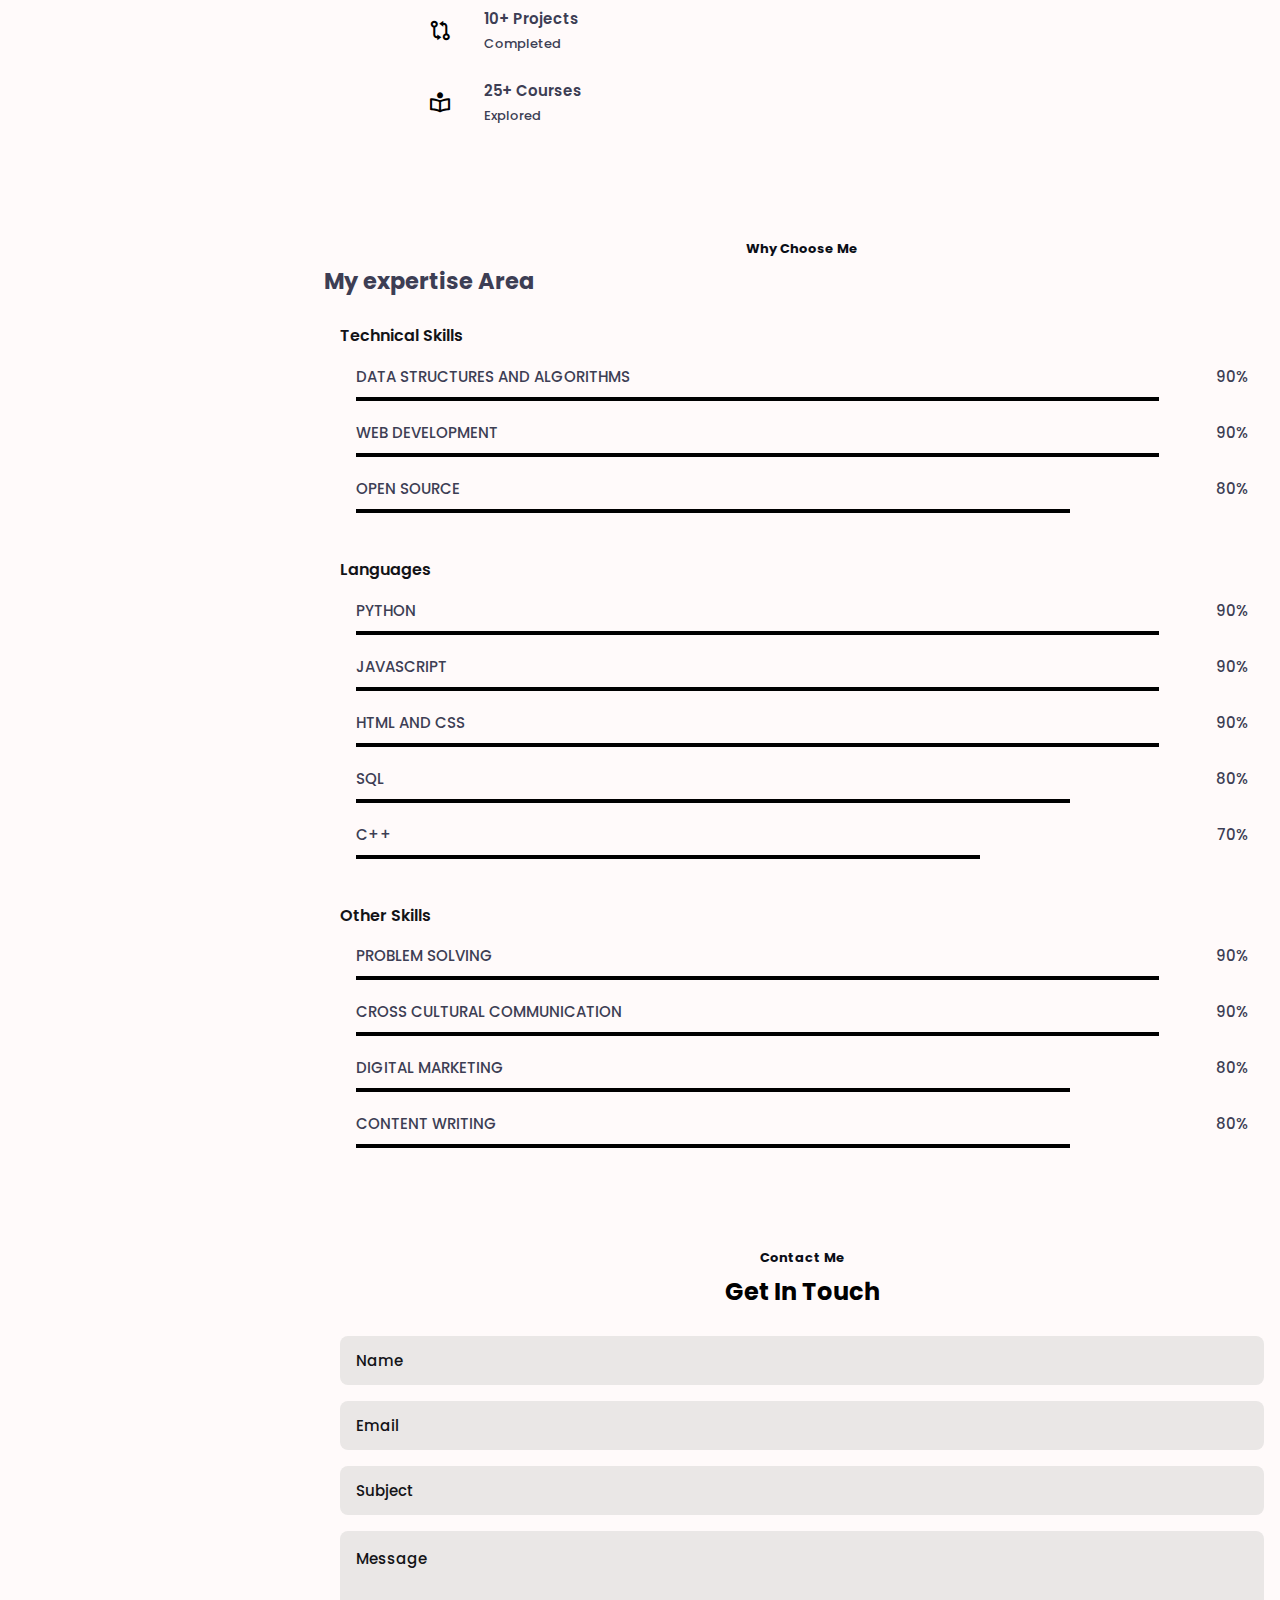
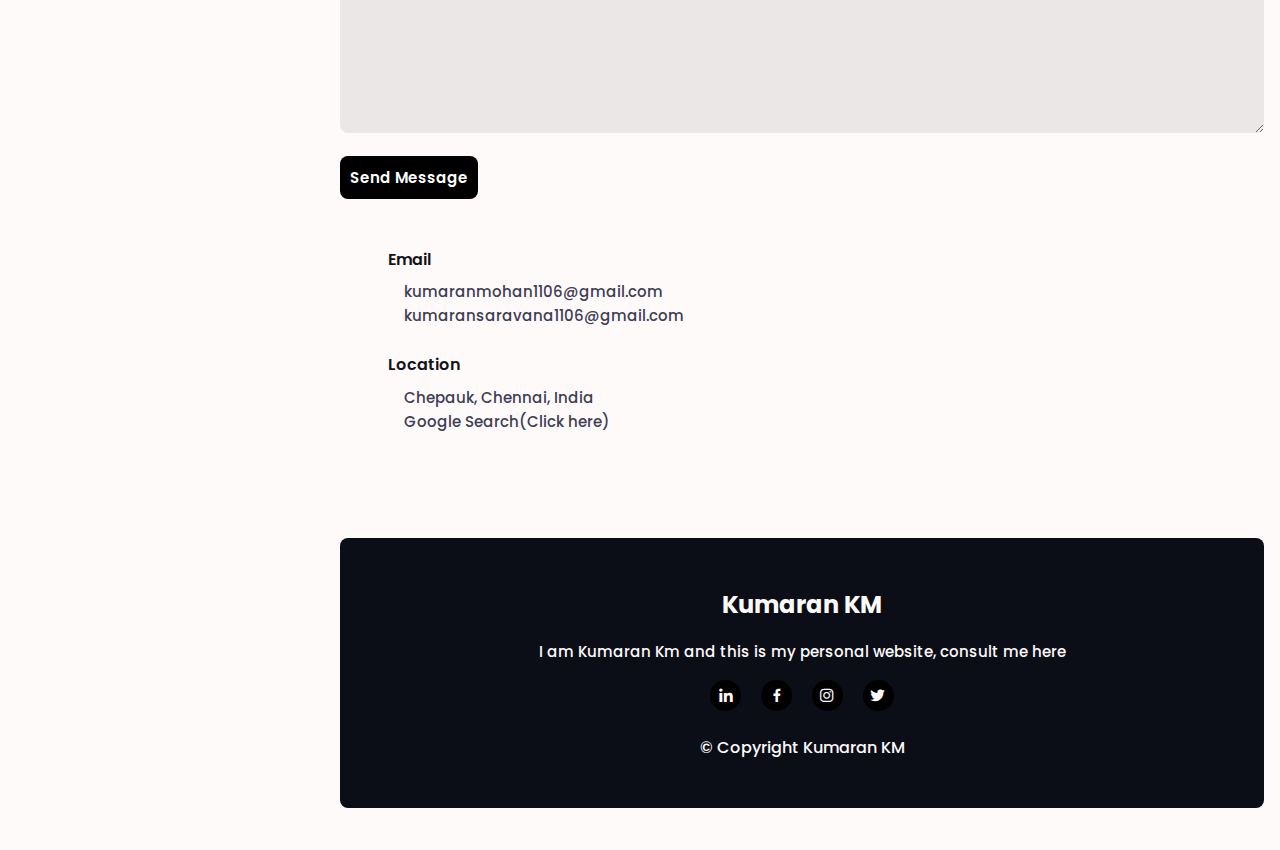
==== commit 5b54ec1b: "Update index.html" ====
--- a/index.html
+++ b/index.html
@@ -113,8 +113,8 @@
                             <div class="about__information-data">
                                 <i class="bx bx-briefcase about__information-icon"></i>
                                 <div>
-                                    <span class="about__information-subtitle">3+ organizations</span>
-                                    <span class="about__information-subtitle-small">Job Experience</span>
+                                    <span class="about__information-subtitle"> Programmer Analyst Intern</span>
+                                    <span class="about__information-subtitle-small">Cognizant</span>
                                 </div>
                             </div>
                             
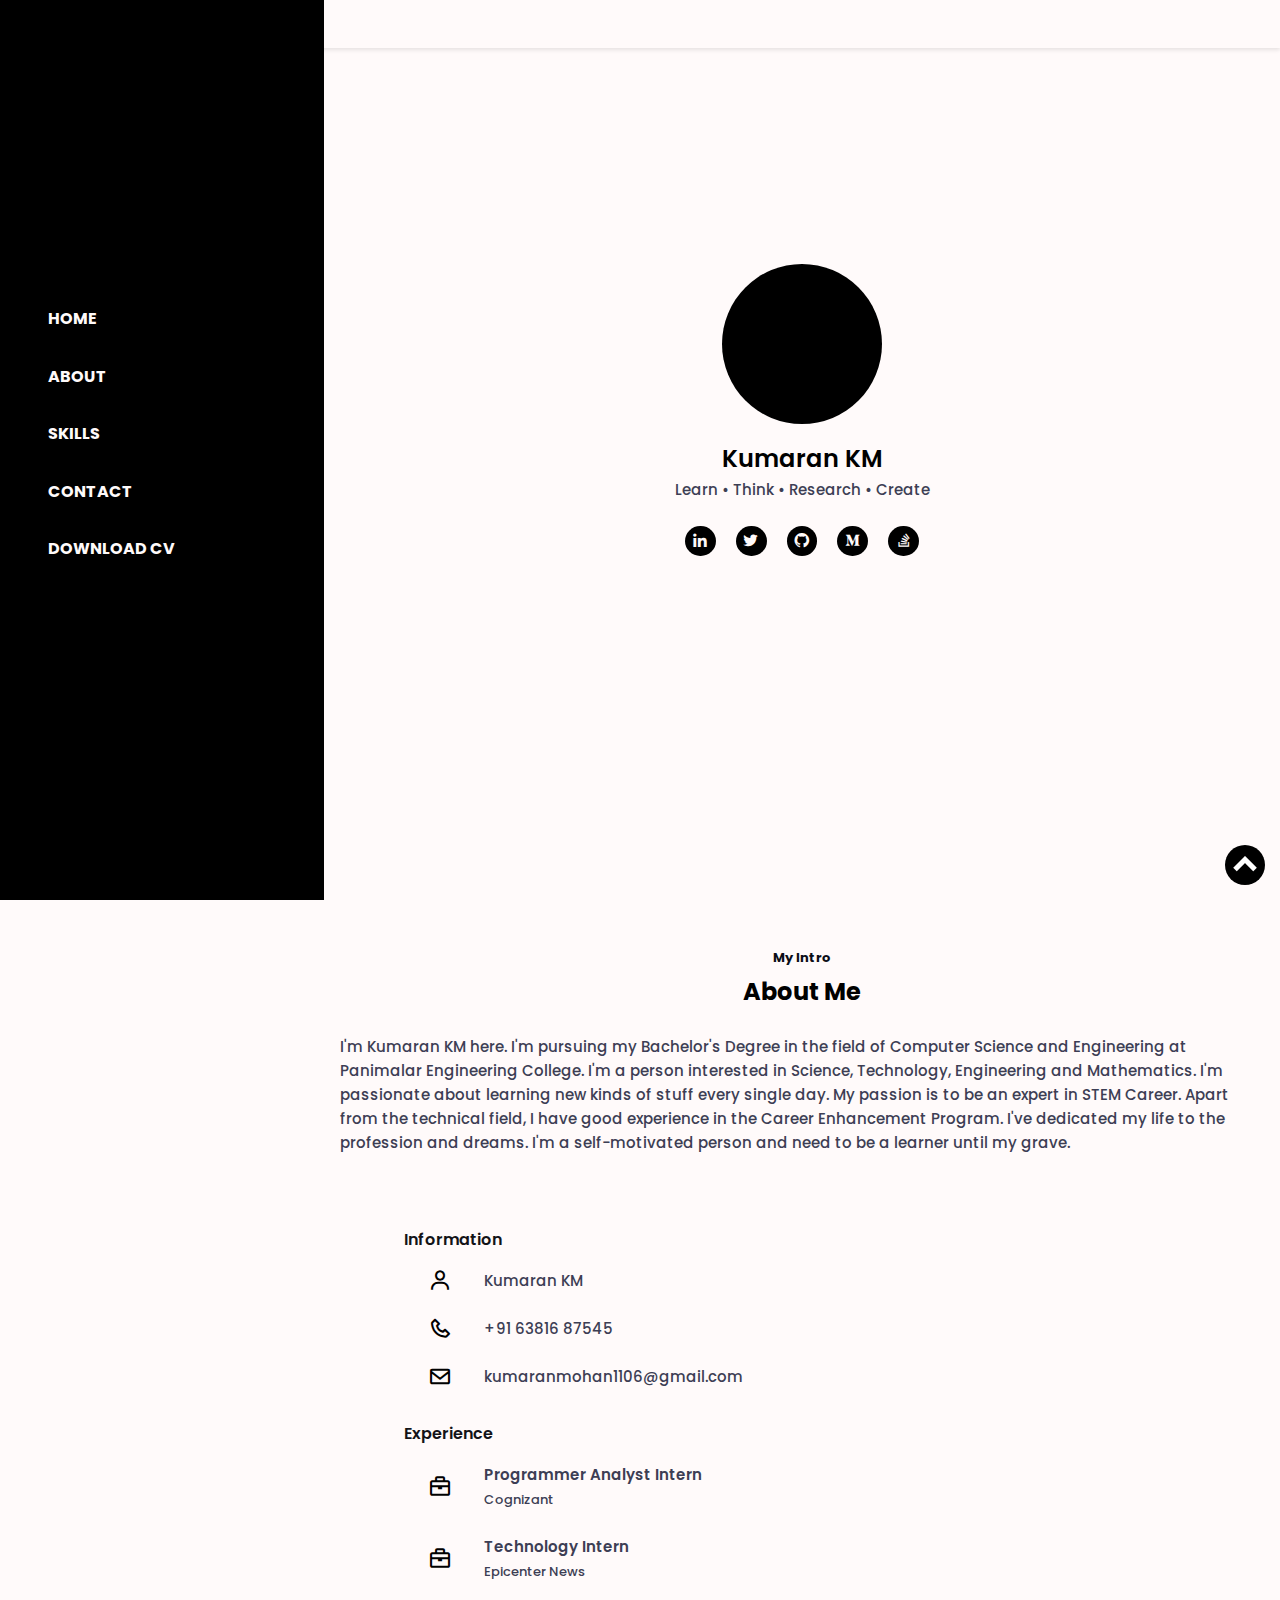
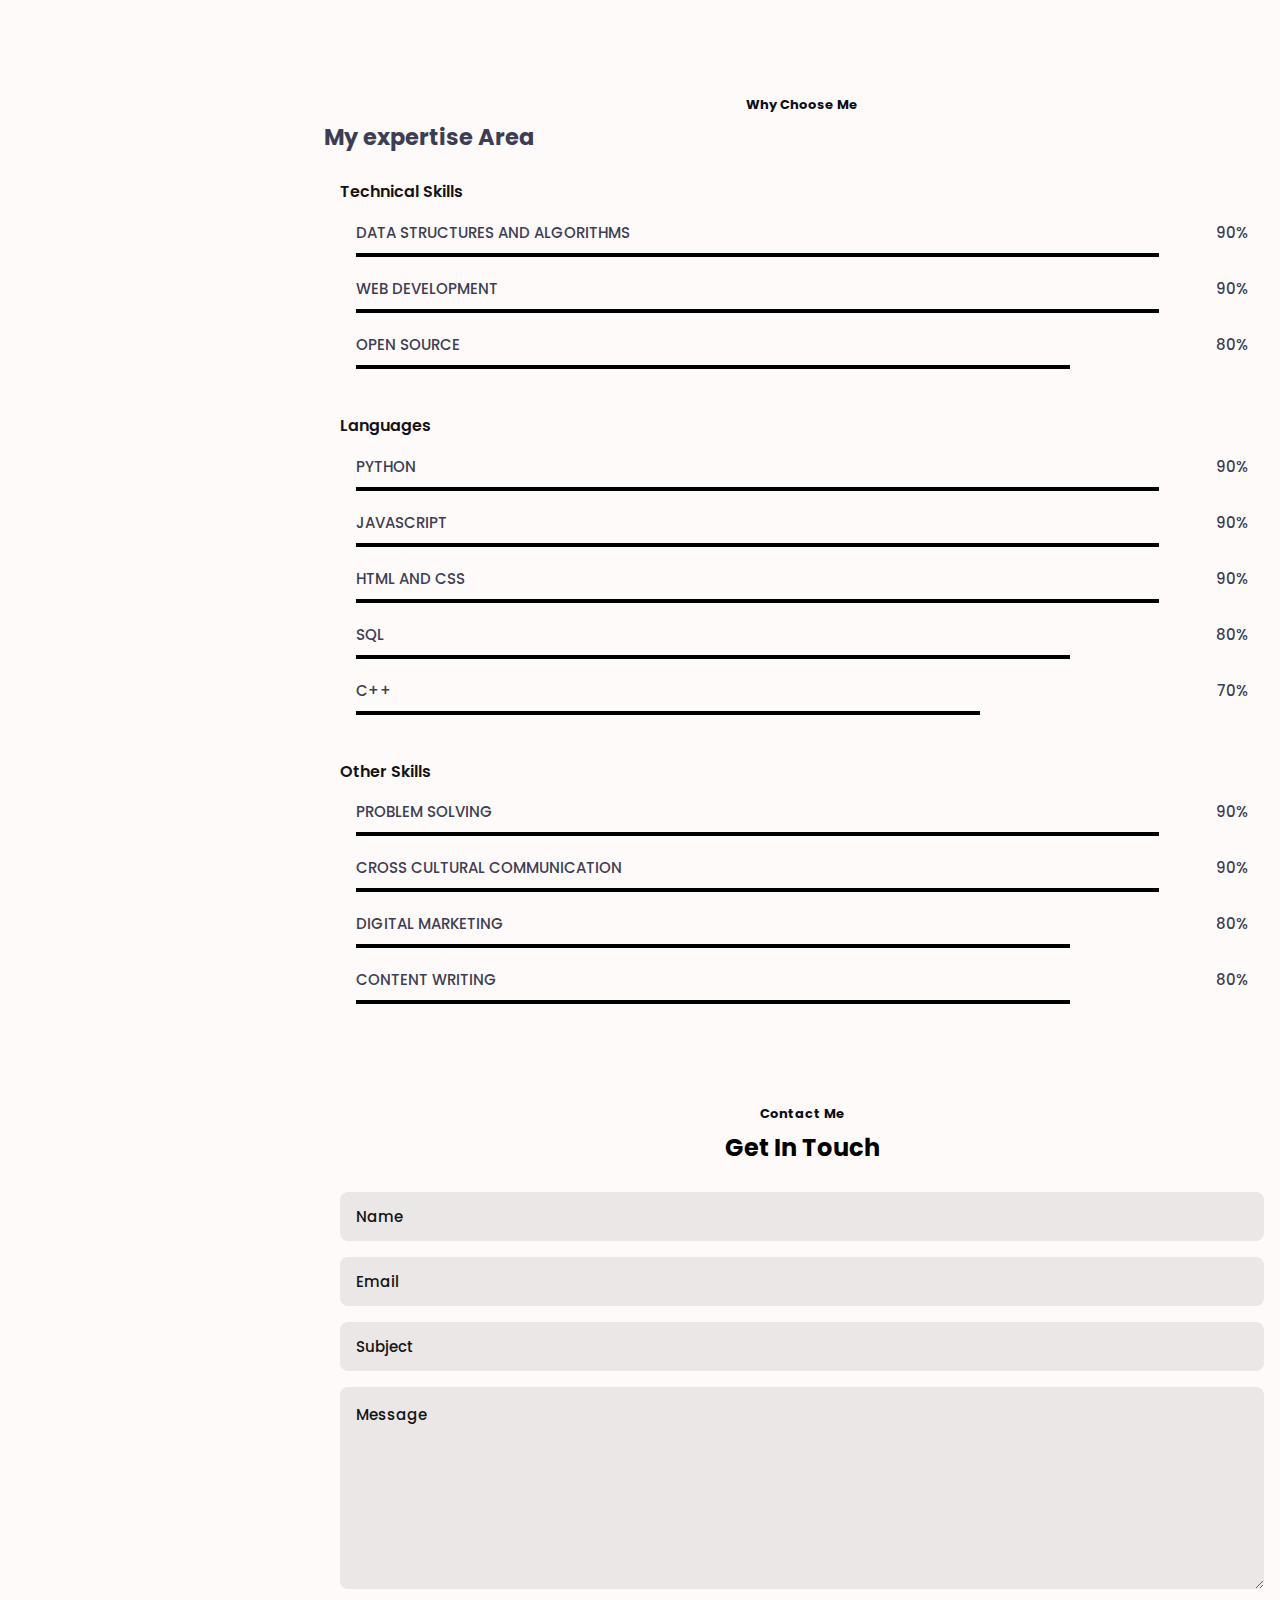
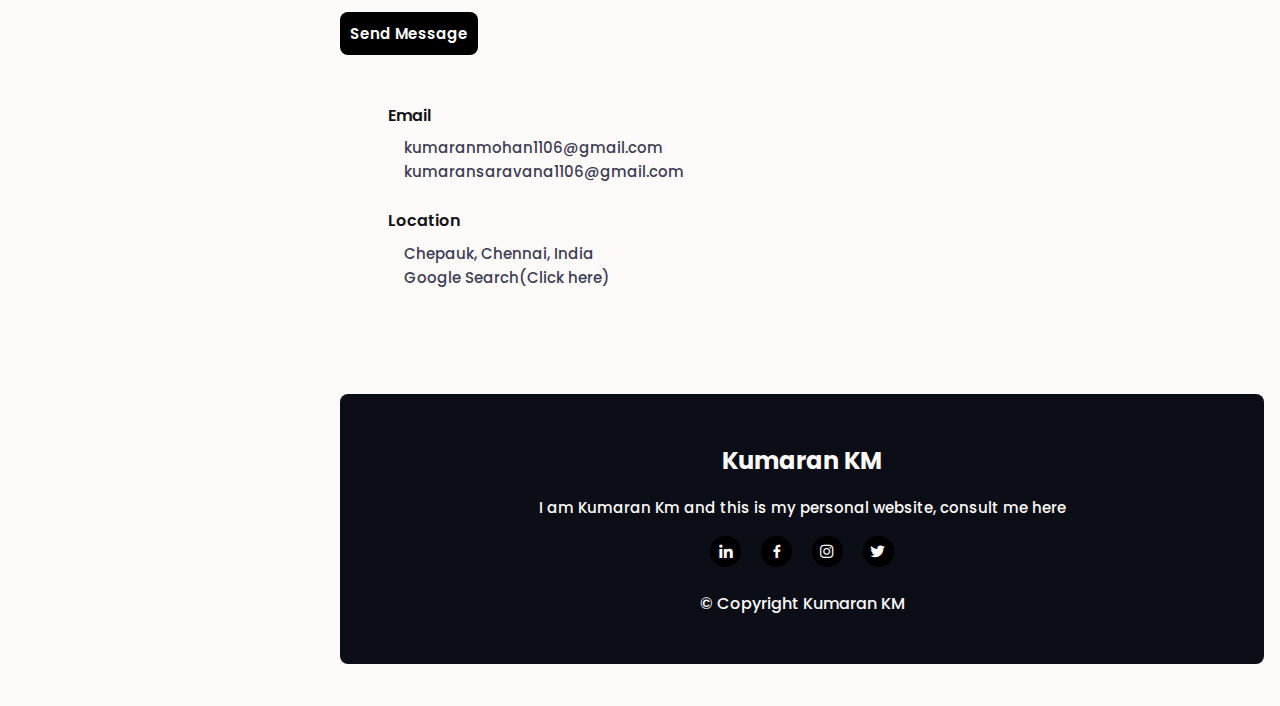
==== commit 2f979440: "Update index.html" ====
--- a/index.html
+++ b/index.html
@@ -119,28 +119,13 @@
                             </div>
                             
                             <div class="about__information-data">
-                                <i class="bx bx-medal about__information-icon"></i>
+                                <i class="bx bx-briefcase about__information-icon"></i>
                                 <div>
-                                    <span class="about__information-subtitle">5+ Rewards</span>
-                                    <span class="about__information-subtitle-small">Earned</span>
+                                    <span class="about__information-subtitle"> Technology Intern</span>
+                                    <span class="about__information-subtitle-small">Epicenter News</span>
                                 </div>
                             </div>
-    
-                            <div class="about__information-data">
-                                <i class="bx bx-git-compare about__information-icon"></i>
-                                <div>
-                                    <span class="about__information-subtitle">10+ Projects </span>
-                                    <span class="about__information-subtitle-small">Completed</span>
-                                </div>
-                            </div>
-    
-                            <div class="about__information-data">
-                                <i class="bx bx-book-reader about__information-icon" ></i>
-                                <div>
-                                    <span class="about__information-subtitle">25+ Courses</span>
-                                    <span class="about__information-subtitle-small">Explored</span>
-                                </div>
-                            </div>
+                            
                         </div>
 
                     </div>
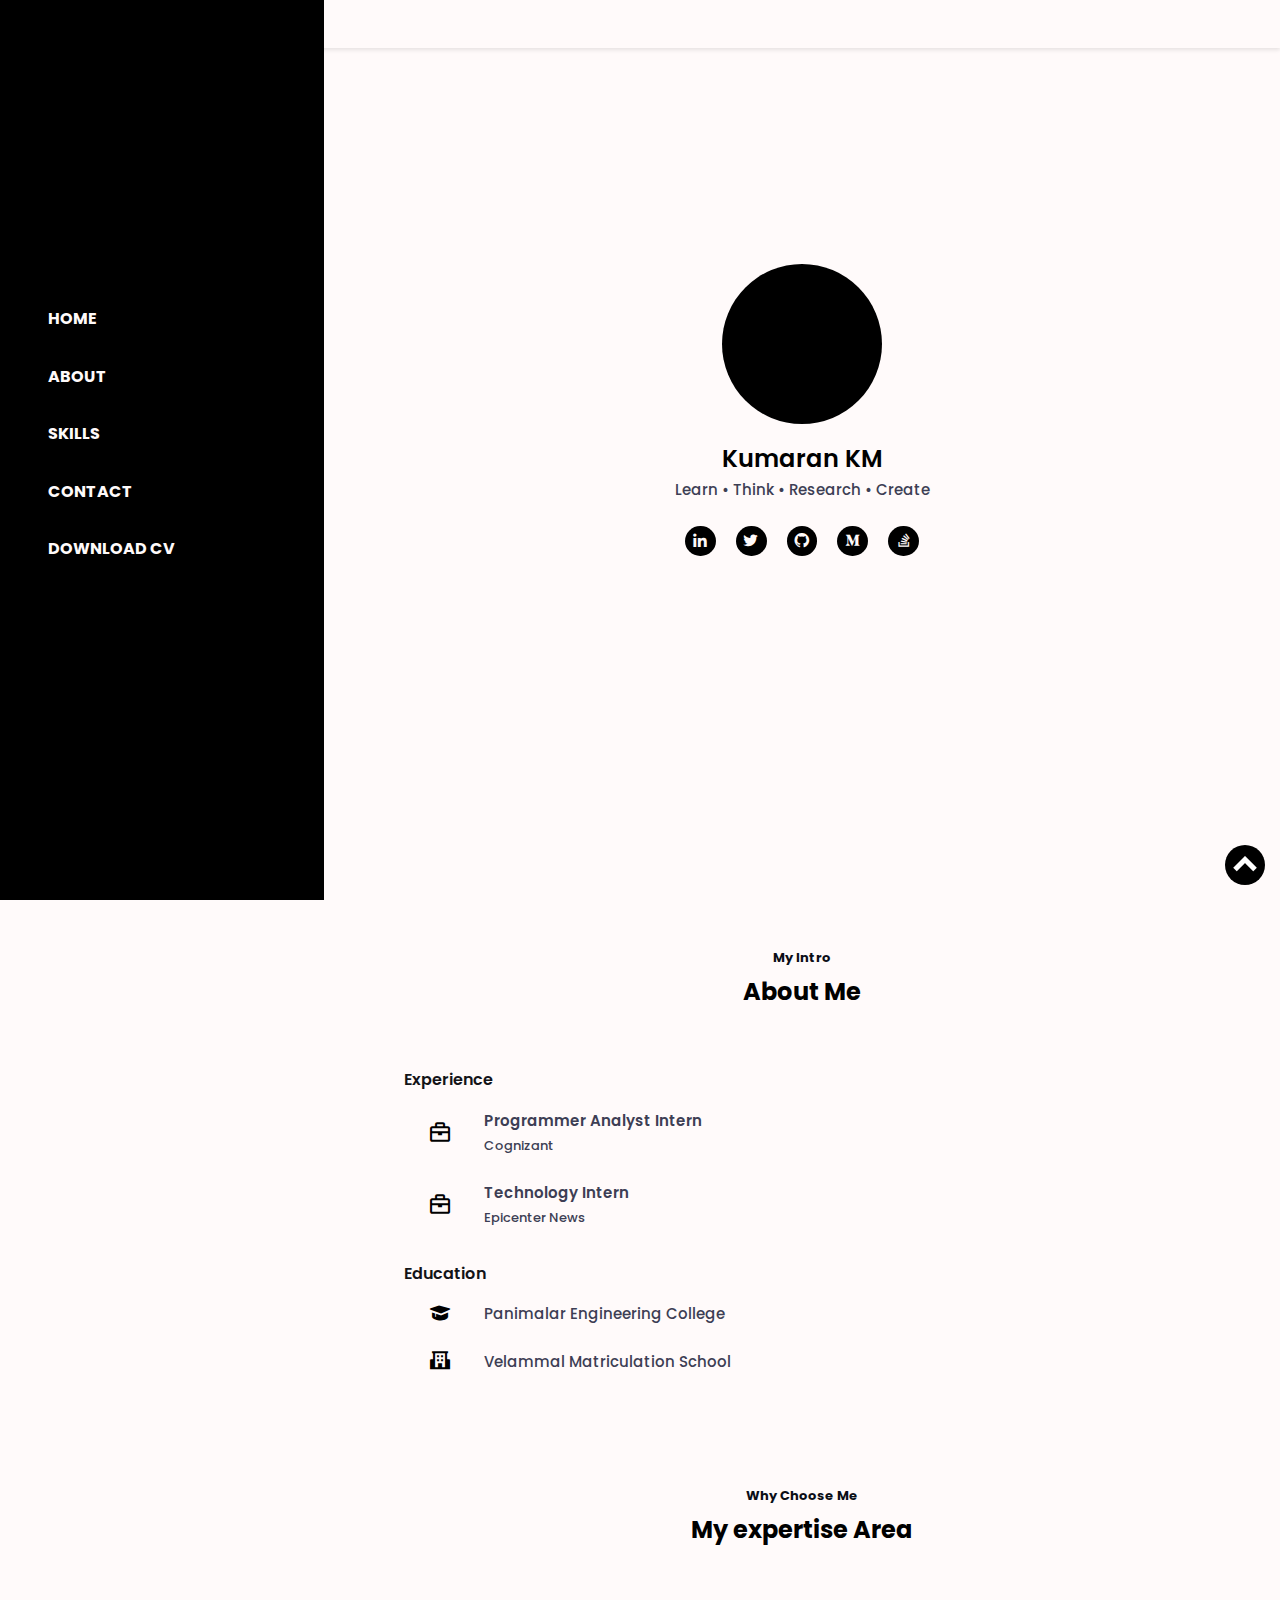
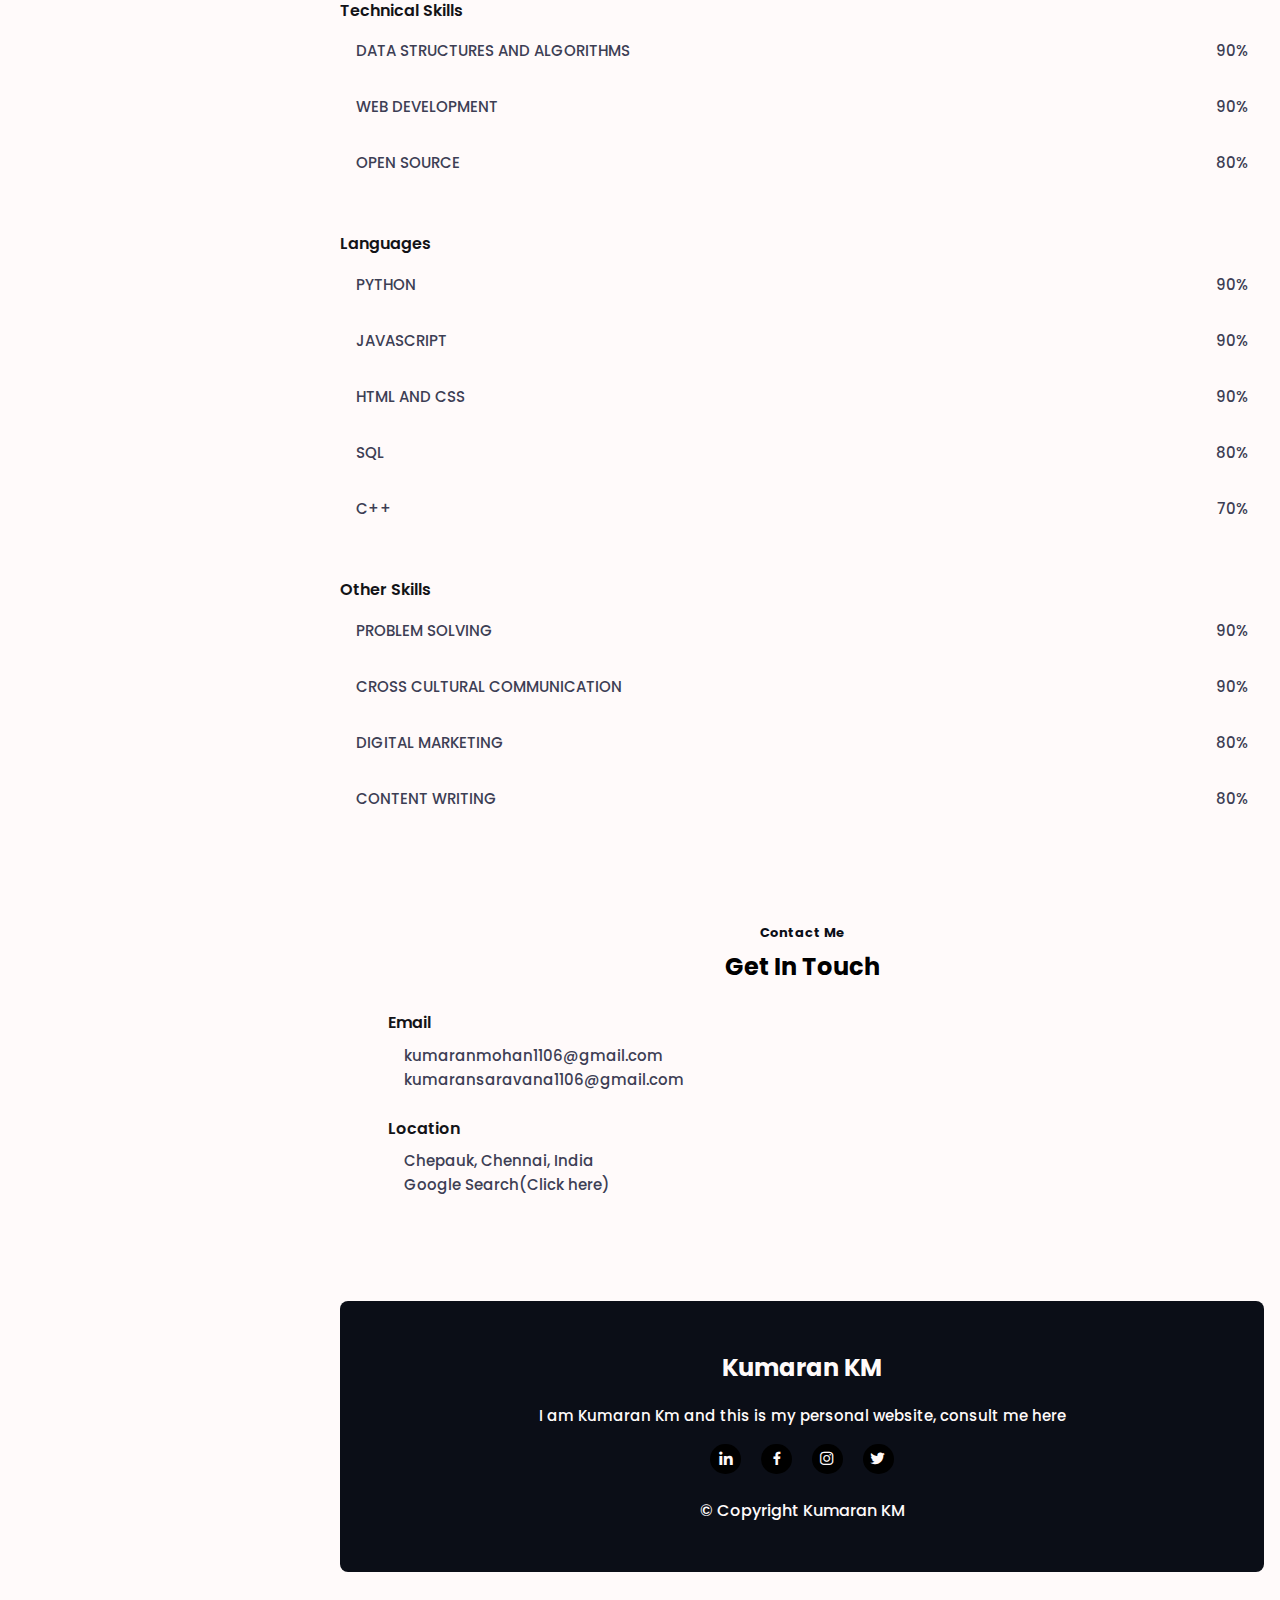
==== commit 08ad83e5: "Update 05-02-22" ====
--- a/index.html
+++ b/index.html
@@ -38,7 +38,7 @@
                         <li class="nav__item"><a href="#skills" class="nav__link">Skills</a></li>
                         <li class="nav__item"><a href="#contact" class="nav__link">Contact</a></li>
                         <!--Resume Part-->
-                        <li class="nav__item"><a href="assets/pdf/KumaranKM.pdf" download="KumaranCV" class="nav__link">Download CV</a></li>
+                        <li class="nav__item"><a href="assets/pdf/Resume.pdf" download="KumaranResume" class="nav__link">Download CV</a></li>
                         
                         
                     </ul>
@@ -80,44 +80,28 @@
                 
                 <div class="about__container bd-grid">
                     <div class="about__data">
-                        <p class="about__description">
-                            I'm Kumaran KM here. I'm pursuing my Bachelor's Degree in the field of Computer Science and Engineering at Panimalar Engineering College. I'm a person interested in Science, Technology, Engineering and Mathematics. I'm passionate about learning new kinds of stuff every single day. My passion is to be an expert in STEM Career. Apart from the technical field, I have good experience in the Career Enhancement Program. I've dedicated my life to the profession and dreams. I'm a self-motivated person and need to be a learner until my grave.
-                        </p>
+                        
                         <img src="assets/img/about.jpg" alt="" class="about__img">
                     </div>
 
                     <div>
-                        <div class="about__information">
-                            <h3 class="about__information-title">Information</h3>
-    
-                            <div class="about__information-data">
-                                <i class="bx bx-user about__information-icon"></i>
-                                <span>Kumaran KM</span>
-                            </div>
-    
-                            <div class="about__information-data">
-                                <i class="bx bx-phone about__information-icon"></i>
-                                <span>+91 63816 87545</span>
-                            </div>
-    
-                            <div class="about__information-data">
-                                <i class="bx bx-envelope about__information-icon"></i>
-                                <span>kumaranmohan1106@gmail.com</span>
-                            </div>
-                        </div>
+                        
     
                         <div class="about__information">
                             <h3 class="about__information-title">Experience</h3>
                             
     
-                            <div class="about__information-data">
+                            <a href="https://www.linkedin.com/company/cognizant/" target="_blank">
+                                <div class="about__information-data">
                                 <i class="bx bx-briefcase about__information-icon"></i>
                                 <div>
                                     <span class="about__information-subtitle"> Programmer Analyst Intern</span>
                                     <span class="about__information-subtitle-small">Cognizant</span>
                                 </div>
                             </div>
-                            
+                            </a>
+                            
+                            <a href="https://www.linkedin.com/company/epicenter-news/" target="_blank">
                             <div class="about__information-data">
                                 <i class="bx bx-briefcase about__information-icon"></i>
                                 <div>
@@ -125,6 +109,25 @@
                                     <span class="about__information-subtitle-small">Epicenter News</span>
                                 </div>
                             </div>
+                            </a>
+                            
+                        </div>
+                        <div class="about__information">
+                            <h3 class="about__information-title">Education</h3>
+    
+                            </a>
+
+                            <a href="https://www.linkedin.com/school/panimalar-engineering-college/" target="_blank">
+                            <div class="about__information-data">
+                                <i class="bx bxs-graduation about__information-icon"></i>
+                                <span>Panimalar Engineering College</span>
+                            </div>
+                            </a>
+
+                            <div class="about__information-data">
+                                <i class="bx bxs-school about__information-icon"></i>
+                                <span>Velammal Matriculation School</span>
+                            </div>
                             
                         </div>
 
@@ -140,7 +143,7 @@
             <!--===== SKILLS =====-->
             <section class=" skills section" id="skills">
                 <span class="section-subtitle">Why Choose Me</span>
-                <h2 class="section=title">My expertise Area</h2><br>
+                <h2 class="section-title">My expertise Area</h2><br>
 
                 <div class="skills__container bd-grid">
                     <div class="skills__content">
@@ -149,19 +152,18 @@
                         <div class="skills__data">
                             <span class="skills__name">Data Structures and Algorithms</span>
                             <span class="skills__number">90%</span>
-                            <span class="skills__bar skills__html"></span>
+                            
                         </div>
 
                         <div class="skills__data">
                             <span class="skills__name">Web Development</span>
                             <span class="skills__number">90%</span>
-                            <span class="skills__bar skills__js"></span>
+                            
                         </div>
 
                         <div class="skills__data">
                             <span class="skills__name">Open Source</span>
                             <span class="skills__number">80%</span>
-                            <span class="skills__bar skills__react"></span>
                         </div>
 
 
@@ -176,31 +178,26 @@
                         <div class="skills__data">
                             <span class="skills__name">Python</span>
                             <span class="skills__number">90%</span>
-                            <span class="skills__bar skills__html"></span>
                         </div>
 
                         <div class="skills__data">
                             <span class="skills__name">Javascript</span>
                             <span class="skills__number">90%</span>
-                            <span class="skills__bar skills__js"></span>
                         </div>
 
                         <div class="skills__data">
                             <span class="skills__name">HTML and CSS</span>
                             <span class="skills__number">90%</span>
-                            <span class="skills__bar skills__js"></span>
                         </div>
 
                         <div class="skills__data">
                             <span class="skills__name">SQL</span>
                             <span class="skills__number">80%</span>
-                            <span class="skills__bar skills__react"></span>
                         </div>
                         
                         <div class="skills__data">
                             <span class="skills__name">C++</span>
                             <span class="skills__number">70%</span>
-                            <span class="skills__bar skills__cset"></span>
                         </div>
                        
 
@@ -215,25 +212,21 @@
                         <div class="skills__data">
                             <span class="skills__name">Problem Solving</span>
                             <span class="skills__number">90%</span>
-                            <span class="skills__bar skills__html"></span>
                         </div>
 
                         <div class="skills__data">
                             <span class="skills__name">Cross Cultural Communication</span>
                             <span class="skills__number">90%</span>
-                            <span class="skills__bar skills__html"></span>
                         </div>
 
                         <div class="skills__data">
                             <span class="skills__name">Digital Marketing</span>
                             <span class="skills__number">80%</span>
-                            <span class="skills__bar skills__bs"></span>
                         </div>
                         
                         <div class="skills__data">
                             <span class="skills__name">Content Writing</span>
                             <span class="skills__number">80%</span>
-                            <span class="skills__bar skills__bs"></span>
                         </div>
 
 
@@ -251,20 +244,7 @@
                 <h2 class="section-title">Get In Touch</h2>
 
                 <div class="contact__container bd-grid">
-                    <form action="" class="contact_form">
-                        <div class="contact__inputs">
-                            <input type="text" placeholder="Name" name="name" required class="contact__input">
-                            <input type="mail" placeholder="Email" name="email" required class="contact__input">
-                        </div>
-
-                        <input type="text" placeholder="Subject" name="subject" required class="contact__input">
-
-                        <textarea name="" id="" cols="0" rows="10" placeholder="Message" name="message" required class="contact__input"></textarea>
-                        <input type="submit" value="Send Message" class="button contact__button">
-
-
-                    </form>
-
+                    
                     <div>
    
 
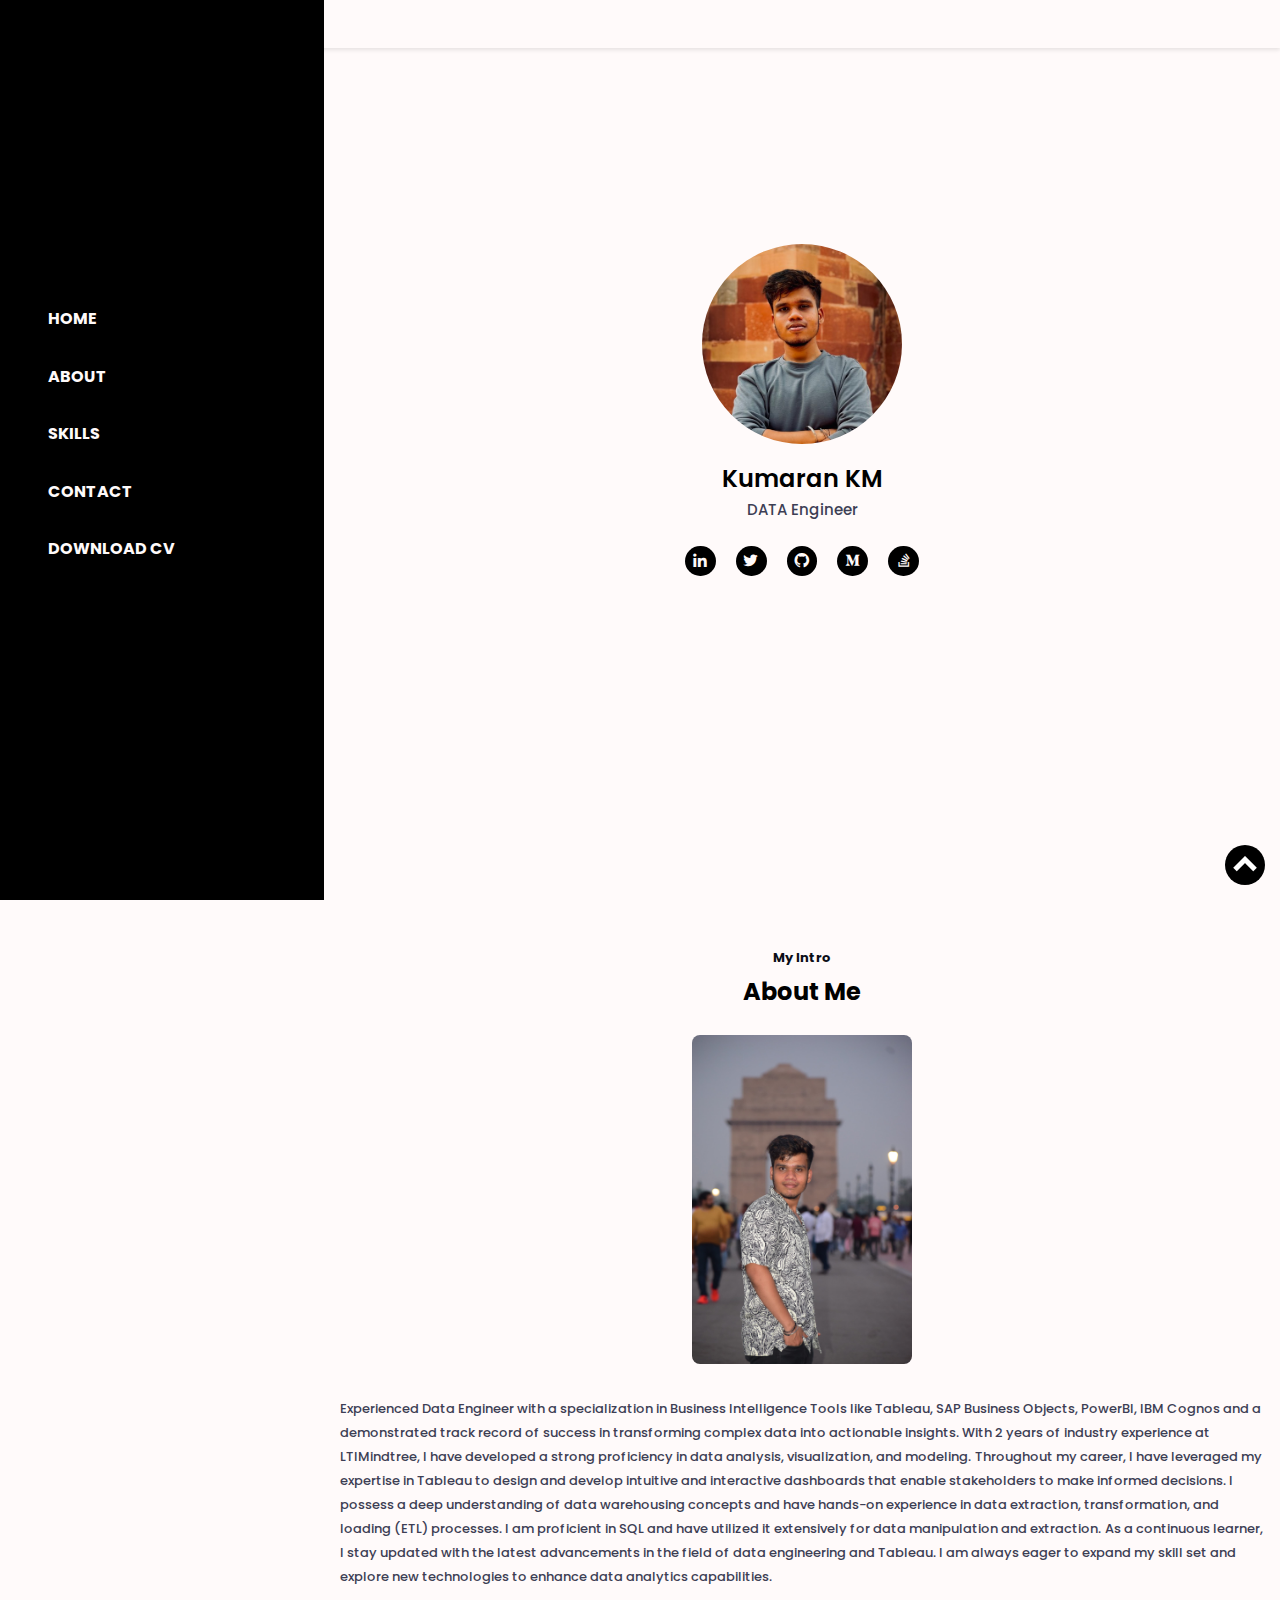
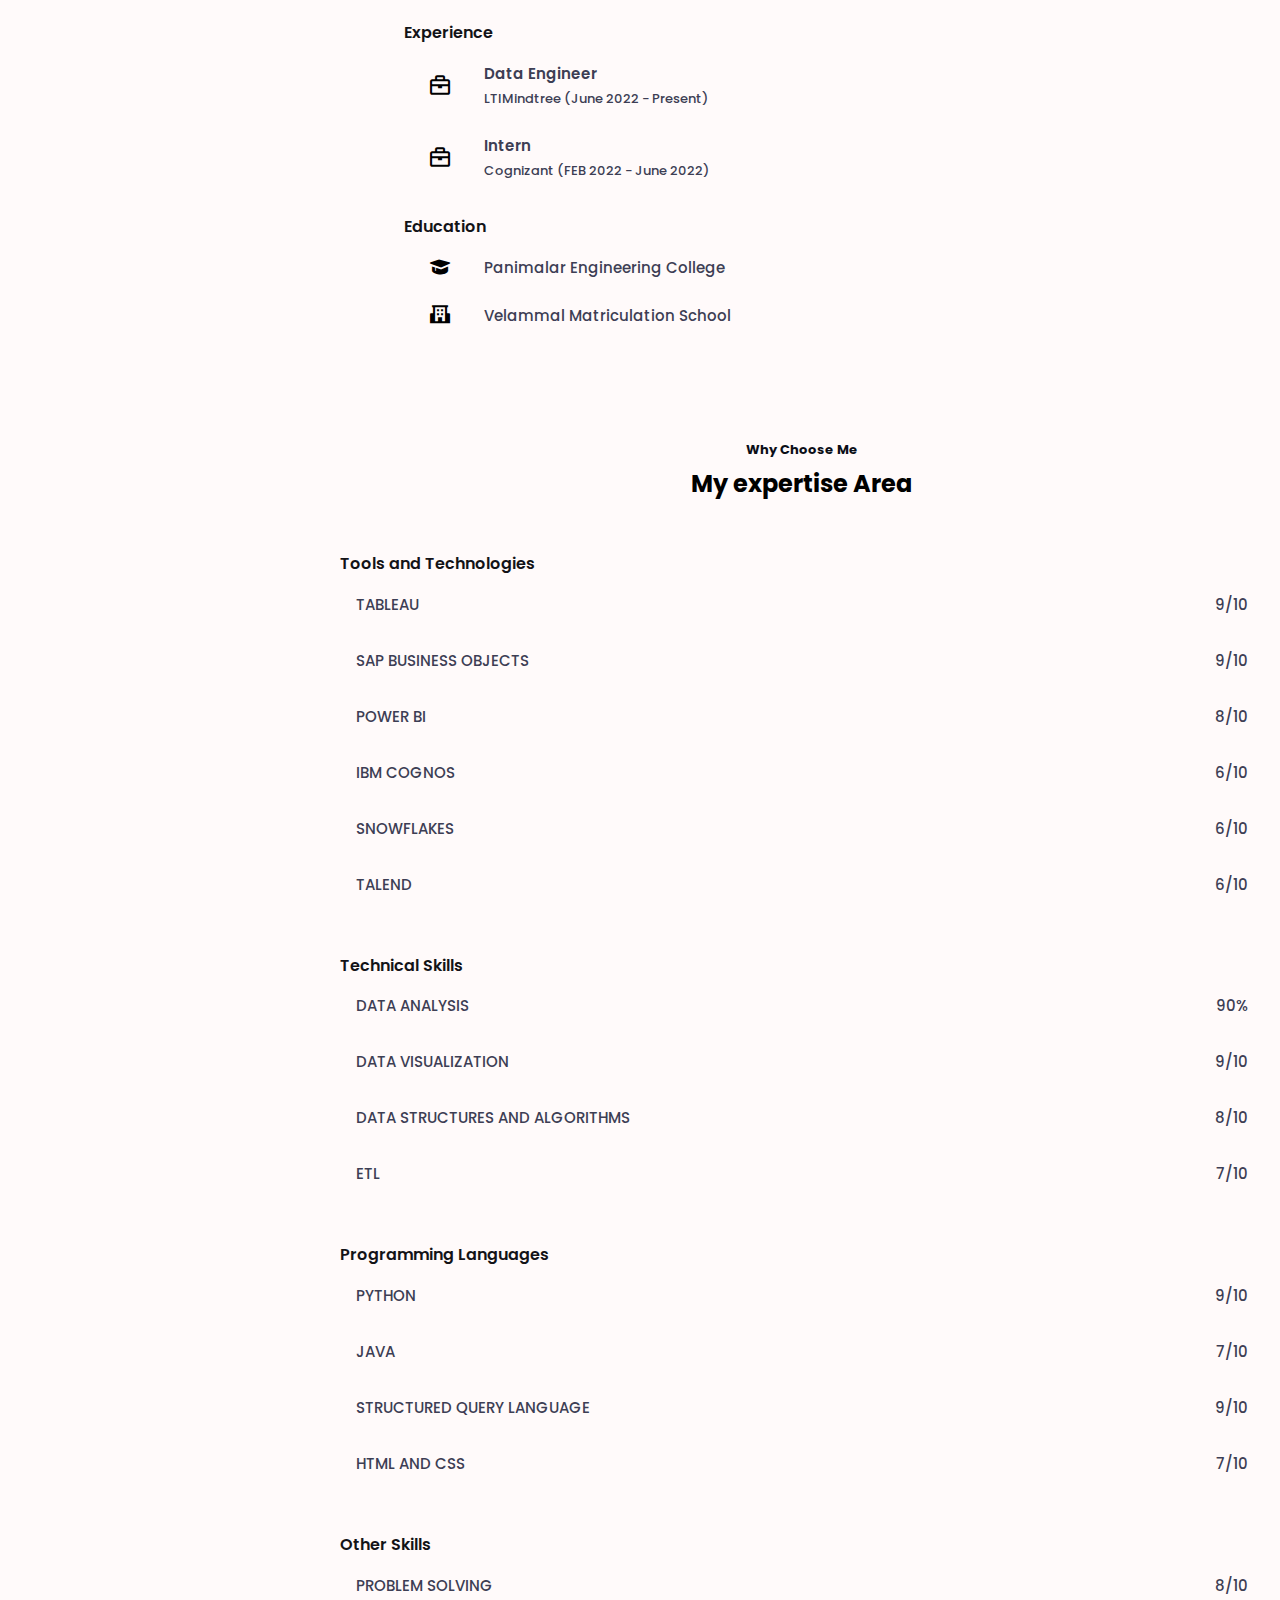
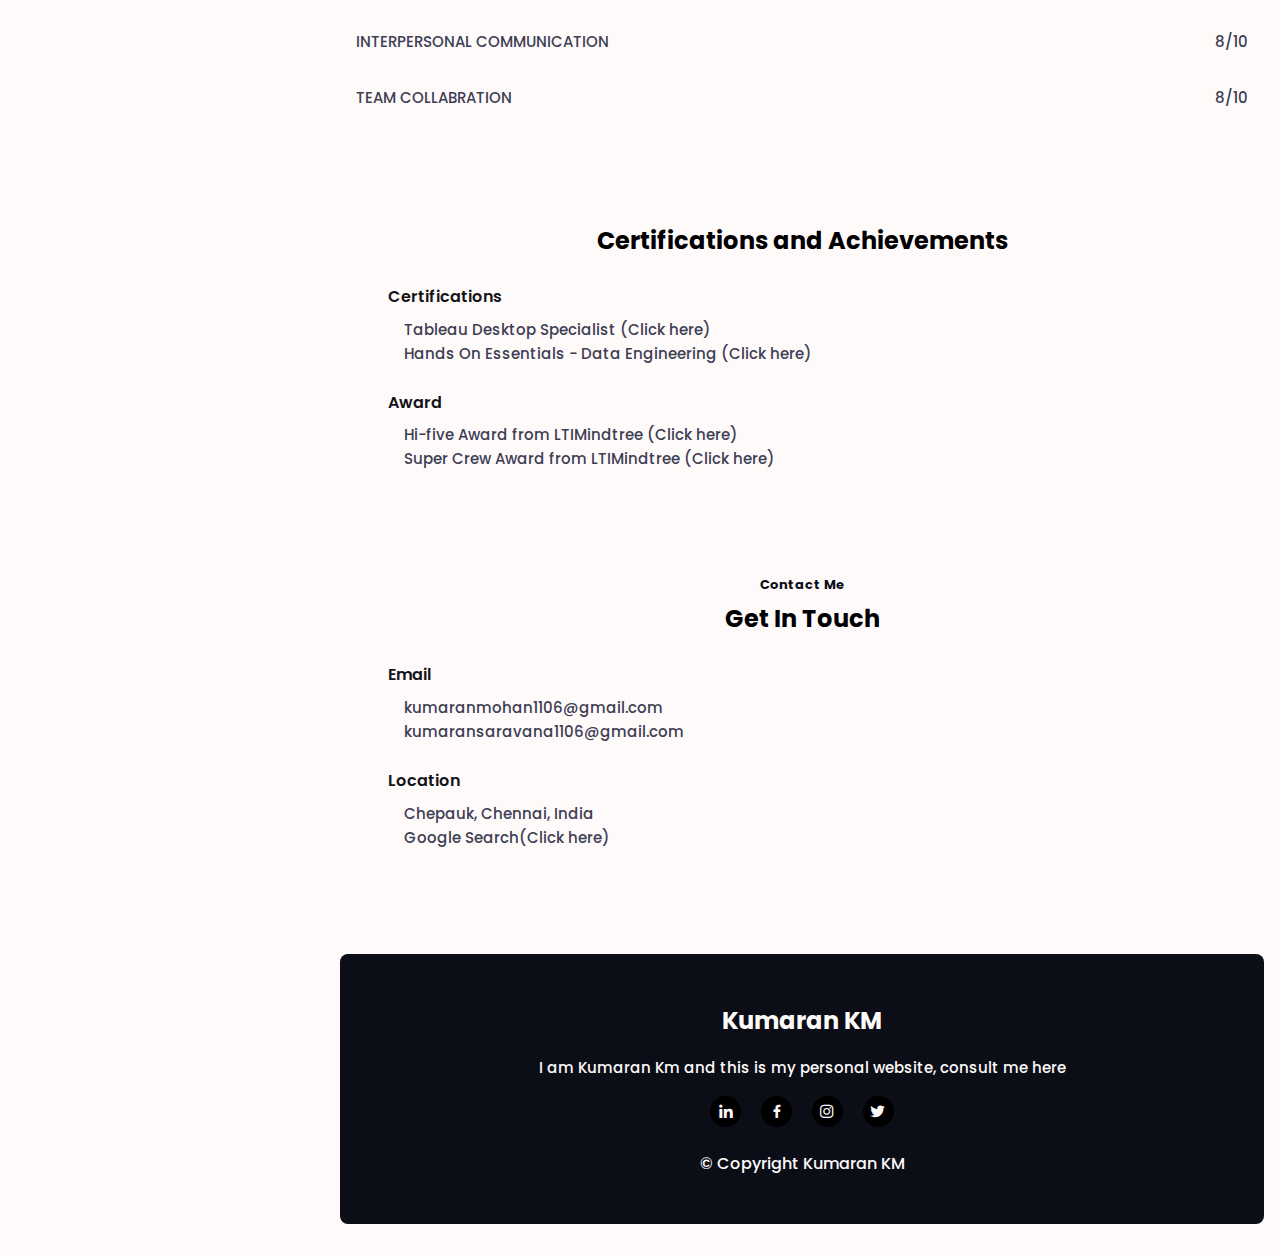
==== commit cd35ca31: "final" ====
--- a/index.html
+++ b/index.html
@@ -11,7 +11,7 @@
         <link href='https://cdn.jsdelivr.net/npm/boxicons@2.0.5/css/boxicons.min.css' rel='stylesheet'>
         
         <!-- Favicons -->
-        <link href="assets/img/about.jpg" rel="icon">
+        <link href="assets/img/about1.jpg" rel="icon">
 
         <title>Kumaran KM</title>
     </head>
@@ -58,7 +58,7 @@
                         </div>
 
                         <h1 class="home__title">Kumaran KM</h1>
-                        <span class="home__profession">Learn • Think • Research • Create</span><br>
+                        <span class="home__profession">DATA Engineer</span><br>
 
                         <div class="home__social">
                             <a href="https://www.linkedin.com/in/kumarankm/" class="home__social-link" target="_blank"><i class='bx bxl-linkedin'></i></a>
@@ -85,6 +85,14 @@
                     </div>
 
                     <div>
+                        <span class="about__information-subtitle-small"> Experienced Data Engineer with a specialization in Business Intelligence Tools like Tableau, SAP Business Objects, PowerBI, IBM Cognos and a demonstrated track record of success in transforming complex data into actionable insights. With 2 years of industry experience at LTIMindtree, I have developed a strong proficiency in data analysis, visualization, and modeling.</span>
+
+                        <span class="about__information-subtitle-small">    Throughout my career, I have leveraged my expertise in Tableau to design and develop intuitive and interactive dashboards that enable stakeholders to make informed decisions. I possess a deep understanding of data warehousing concepts and have hands-on experience in data extraction, transformation, and loading (ETL) processes. I am proficient in SQL and have utilized it extensively for data manipulation and extraction.</span>
+                            
+                        <span class="about__information-subtitle-small">    As a continuous learner, I stay updated with the latest advancements in the field of data engineering and Tableau. I am always eager to expand my skill set and explore new technologies to enhance data analytics capabilities.</span>
+                    </div>
+
+                    <div>
                         
     
                         <div class="about__information">
@@ -95,8 +103,8 @@
                                 <div class="about__information-data">
                                 <i class="bx bx-briefcase about__information-icon"></i>
                                 <div>
-                                    <span class="about__information-subtitle"> Programmer Analyst Intern</span>
-                                    <span class="about__information-subtitle-small">Cognizant</span>
+                                    <span class="about__information-subtitle"> Data Engineer</span>
+                                    <span class="about__information-subtitle-small">LTIMindtree (June 2022 - Present)</span>
                                 </div>
                             </div>
                             </a>
@@ -105,8 +113,8 @@
                             <div class="about__information-data">
                                 <i class="bx bx-briefcase about__information-icon"></i>
                                 <div>
-                                    <span class="about__information-subtitle"> Technology Intern</span>
-                                    <span class="about__information-subtitle-small">Epicenter News</span>
+                                    <span class="about__information-subtitle">Intern</span>
+                                    <span class="about__information-subtitle-small">Cognizant (FEB 2022 - June 2022)</span>
                                 </div>
                             </div>
                             </a>
@@ -138,32 +146,79 @@
                 </div>
             </section>
 
-            
+
 
             <!--===== SKILLS =====-->
             <section class=" skills section" id="skills">
                 <span class="section-subtitle">Why Choose Me</span>
                 <h2 class="section-title">My expertise Area</h2><br>
 
+
+                <div class="skills__container bd-grid">
+                    <div class="skills__content">
+                        <h3 class="skills__subtitle">Tools and Technologies</h3>
+
+                        <div class="skills__data">
+                            <span class="skills__name">Tableau</span>
+                            <span class="skills__number">9/10</span>
+                            
+                        </div>
+            
+                        <div class="skills__data">
+                            <span class="skills__name">SAP Business Objects</span>
+                            <span class="skills__number">9/10</span>
+                            
+                        </div>
+            
+                        <div class="skills__data">
+                            <span class="skills__name">Power BI</span>
+                            <span class="skills__number">8/10</span>
+                        </div>
+            
+                        <div class="skills__data">
+                            <span class="skills__name">IBM Cognos</span>
+                            <span class="skills__number">6/10</span>
+                        </div>
+
+                        <div class="skills__data">
+                            <span class="skills__name">Snowflakes</span>
+                            <span class="skills__number">6/10</span>
+                        </div> 
+
+                        <div class="skills__data">
+                            <span class="skills__name">Talend</span>
+                            <span class="skills__number">6/10</span>
+                        </div> 
+                    </div>
+                </div><br>
+
+
+            
+
                 <div class="skills__container bd-grid">
                     <div class="skills__content">
                         <h3 class="skills__subtitle">Technical Skills</h3>
 
                         <div class="skills__data">
+                            <span class="skills__name">Data analysis</span>
+                            <span class="skills__number">90%</span>
+                            
+                        </div>
+
+                        <div class="skills__data">
+                            <span class="skills__name">Data visualization</span>
+                            <span class="skills__number">9/10</span>
+                            
+                        </div>
+
+                        <div class="skills__data">
                             <span class="skills__name">Data Structures and Algorithms</span>
-                            <span class="skills__number">90%</span>
-                            
-                        </div>
-
-                        <div class="skills__data">
-                            <span class="skills__name">Web Development</span>
-                            <span class="skills__number">90%</span>
-                            
-                        </div>
-
-                        <div class="skills__data">
-                            <span class="skills__name">Open Source</span>
-                            <span class="skills__number">80%</span>
+                            <span class="skills__number">8/10</span>
+                        </div>
+
+                        <div class="skills__data">
+                            <span class="skills__name">ETL</span>
+                            <span class="skills__number">7/10</span>
                         </div>
 
 
@@ -173,32 +228,28 @@
 
                 <div class="skills__container bd-grid">
                     <div class="skills__content">
-                        <h3 class="skills__subtitle">Languages</h3>
+                        <h3 class="skills__subtitle">Programming Languages</h3>
 
                         <div class="skills__data">
                             <span class="skills__name">Python</span>
-                            <span class="skills__number">90%</span>
-                        </div>
-
-                        <div class="skills__data">
-                            <span class="skills__name">Javascript</span>
-                            <span class="skills__number">90%</span>
+                            <span class="skills__number">9/10</span>
+                        </div>
+
+                        <div class="skills__data">
+                            <span class="skills__name">Java</span>
+                            <span class="skills__number">7/10</span>
+                        </div>
+
+                        <div class="skills__data">
+                            <span class="skills__name">Structured Query Language</span>
+                            <span class="skills__number">9/10</span>
                         </div>
 
                         <div class="skills__data">
                             <span class="skills__name">HTML and CSS</span>
-                            <span class="skills__number">90%</span>
-                        </div>
-
-                        <div class="skills__data">
-                            <span class="skills__name">SQL</span>
-                            <span class="skills__number">80%</span>
-                        </div>
-                        
-                        <div class="skills__data">
-                            <span class="skills__name">C++</span>
-                            <span class="skills__number">70%</span>
-                        </div>
+                            <span class="skills__number">7/10</span>
+                        </div>
+                        
                        
 
                     </div>
@@ -211,31 +262,55 @@
 
                         <div class="skills__data">
                             <span class="skills__name">Problem Solving</span>
-                            <span class="skills__number">90%</span>
-                        </div>
-
-                        <div class="skills__data">
-                            <span class="skills__name">Cross Cultural Communication</span>
-                            <span class="skills__number">90%</span>
-                        </div>
-
-                        <div class="skills__data">
-                            <span class="skills__name">Digital Marketing</span>
-                            <span class="skills__number">80%</span>
-                        </div>
-                        
-                        <div class="skills__data">
-                            <span class="skills__name">Content Writing</span>
-                            <span class="skills__number">80%</span>
-                        </div>
-
-
-
-                    </div>
-
-                </div>
-
-
+                            <span class="skills__number">8/10</span>
+                        </div>
+
+                        <div class="skills__data">
+                            <span class="skills__name">Interpersonal Communication</span>
+                            <span class="skills__number">8/10</span>
+                        </div>
+
+                        <div class="skills__data">
+                            <span class="skills__name">Team Collabration</span>
+                            <span class="skills__number">8/10</span>
+                        </div>
+                        
+
+
+
+                    </div>
+
+                </div>
+
+
+            </section>
+
+            <!--===== Certifications =====-->
+            <section class="contact section" id="contact">
+                <h2 class="section-title">Certifications and Achievements</h2>
+
+                <div class="contact__container bd-grid">
+                    
+                    <div>
+   
+
+                        <div class="contact__info">
+                            <h3 class="contact__subtitle">Certifications</h3>
+                            <span class="contact__text">Tableau Desktop Specialist <a href="https://www.credly.com/badges/6fc21c5f-bb3e-4bed-a5ee-a9ff5db23ef0" target="_blank"> (Click here)</a></span>
+                            <span class="contact__text">Hands On Essentials - Data Engineering <a href="https://www.credly.com/badges/16a80a27-4861-4eab-af88-1d02d5c030f0/linked_in_profile" target="_blank"> (Click here)</a></span>
+                        </div>
+
+                        <div class="contact__info">
+                            <h3 class="contact__subtitle">Award</h3>
+                            <span class="contact__text">Hi-five Award from LTIMindtree <a href="https://www.linkedin.com/posts/kumarankm_ltimindtree-lti-iwin-activity-7213068173409968128-q_Kd?utm_source=share&utm_medium=member_desktop"target="_blank"> (Click here)</a> </span>
+                            <span class="contact__text">Super Crew Award from LTIMindtree <a href="https://www.linkedin.com/posts/kumarankm_ltimindtree-iwin-award-activity-7247225704793137153-nCo7?utm_source=share&utm_medium=member_desktop" target="_blank"> (Click here)</a></span>
+                        </div>
+                        
+
+                    </div>
+
+
+                </div>
             </section>
 
             <!--===== CONTACT =====-->
@@ -257,7 +332,7 @@
                         <div class="contact__info">
                             <h3 class="contact__subtitle">Location</h3>
                             <span class="contact__text">Chepauk, Chennai, India</span>
-                            <span class="contact__text"><a href="https://www.google.com/search?q=kumaran+km&rlz=1C1CHBF_enIN911IN911&oq=kumaran+km&aqs=chrome.0.69i59j35i39j0i22i30i457j69i60j69i61j69i60.4551j0j7&sourceid=chrome&ie=UTF-8">Google Search(Click here)</a></span>
+                            <span class="contact__text">Google Search<a href="https://www.google.com/search?q=kumaran+km&rlz=1C1CHBF_enIN911IN911&oq=kumaran+km&aqs=chrome.0.69i59j35i39j0i22i30i457j69i60j69i61j69i60.4551j0j7&sourceid=chrome&ie=UTF-8" target="_blank">(Click here)</a></span>
                         </div>
 
                     </div>
--- a/assets/css/styles.css
+++ b/assets/css/styles.css
@@ -207,17 +207,17 @@
 }
 
 .home__img{
-  padding-top: 1.3rem;
-  padding-left: .8rem;
-  width: 160px;
-  height: 160px;
+ /* padding-top: 1.3rem;
+  padding-left: .8rem;*/
+  width: 200px;
+  height: 200px;
   background-color: var(--first-color);
   border-radius: 50%;
   overflow: hidden;
   margin-bottom: var(--mb-2);
 }
 .home__img img{
-  width: 155px;
+  width: 200px;
 }
 .home__title{
   font-size:var(--h1-font-size);
@@ -272,6 +272,7 @@
 
 
 /* ===== ABOUT =====*/
+
 .about__container{
   row-gap:2rem;
 }
@@ -538,6 +539,8 @@
     border-radius: .5rem;
   }
 
+  
+
 }
 
 @media screen and (min-width: 1024px){
@@ -572,7 +575,9 @@
 
   }
 
-  
-
-
-}
+
+
+  
+
+
+}
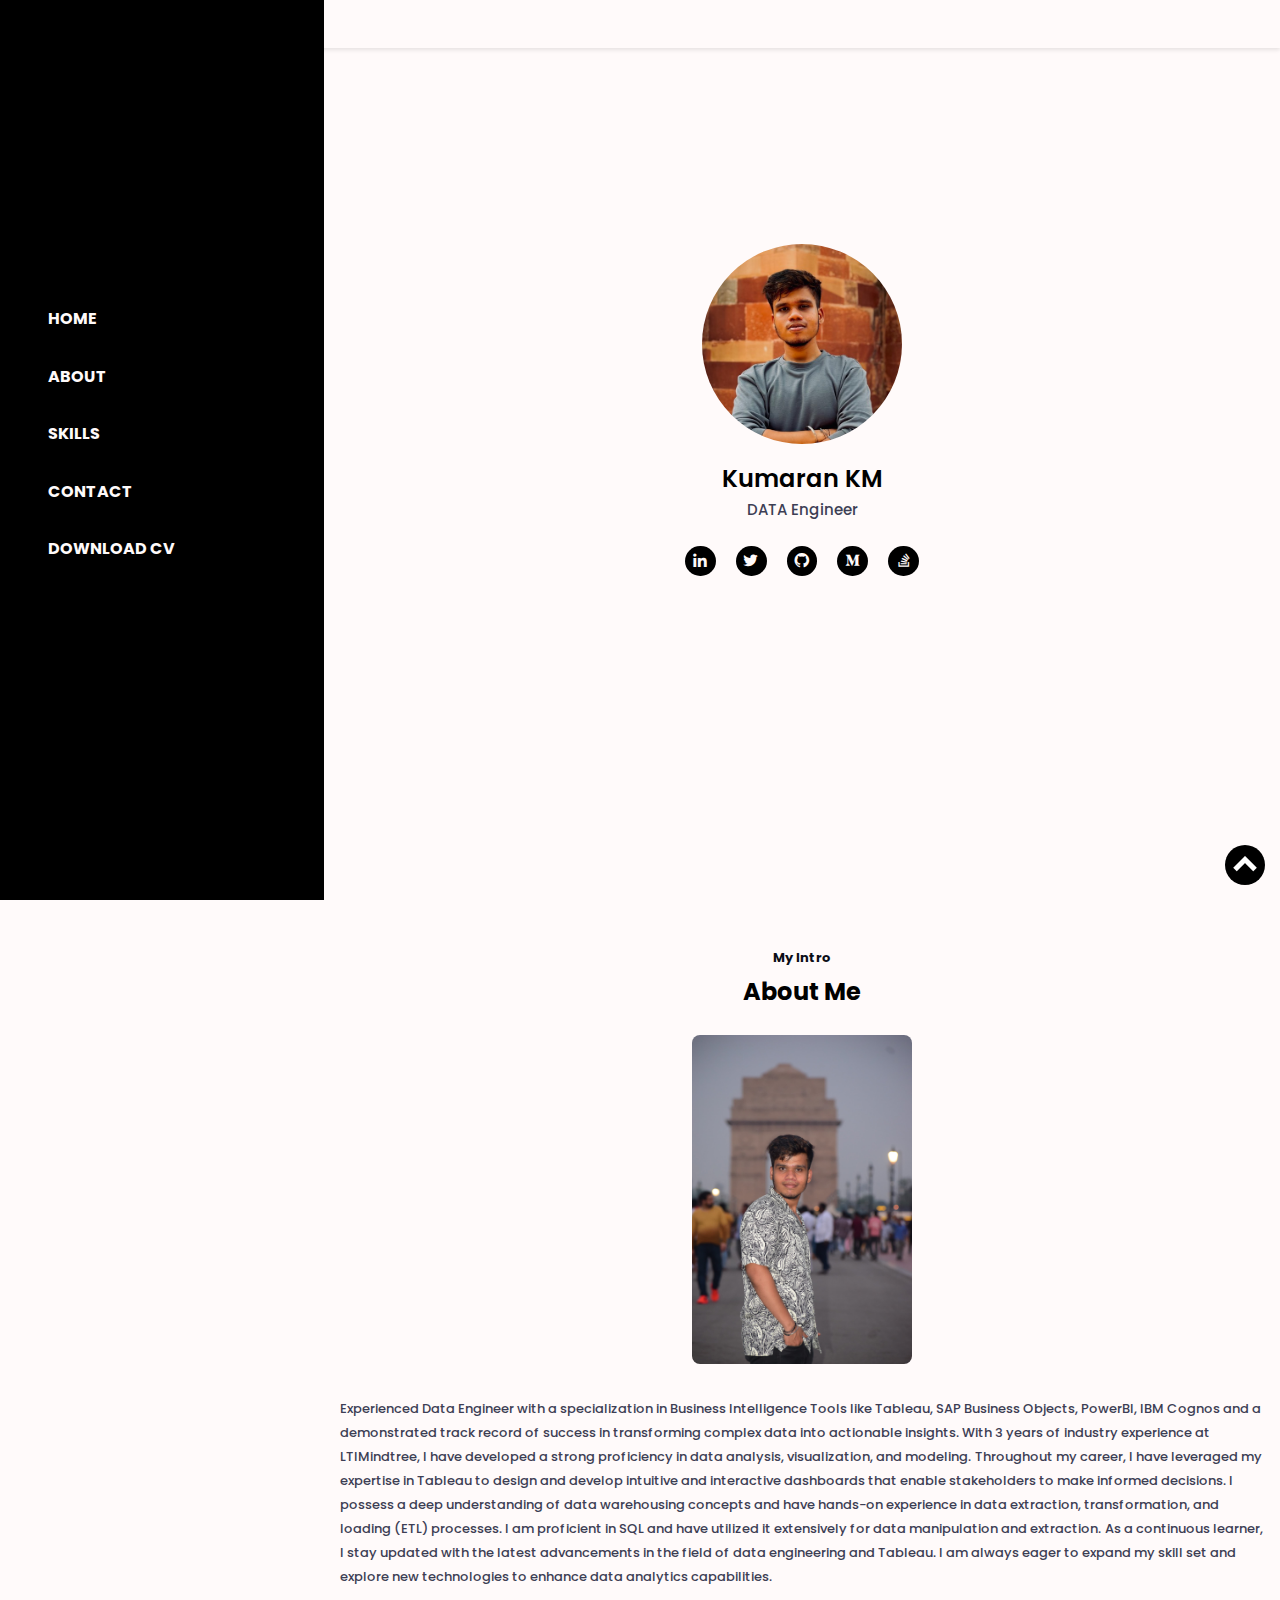
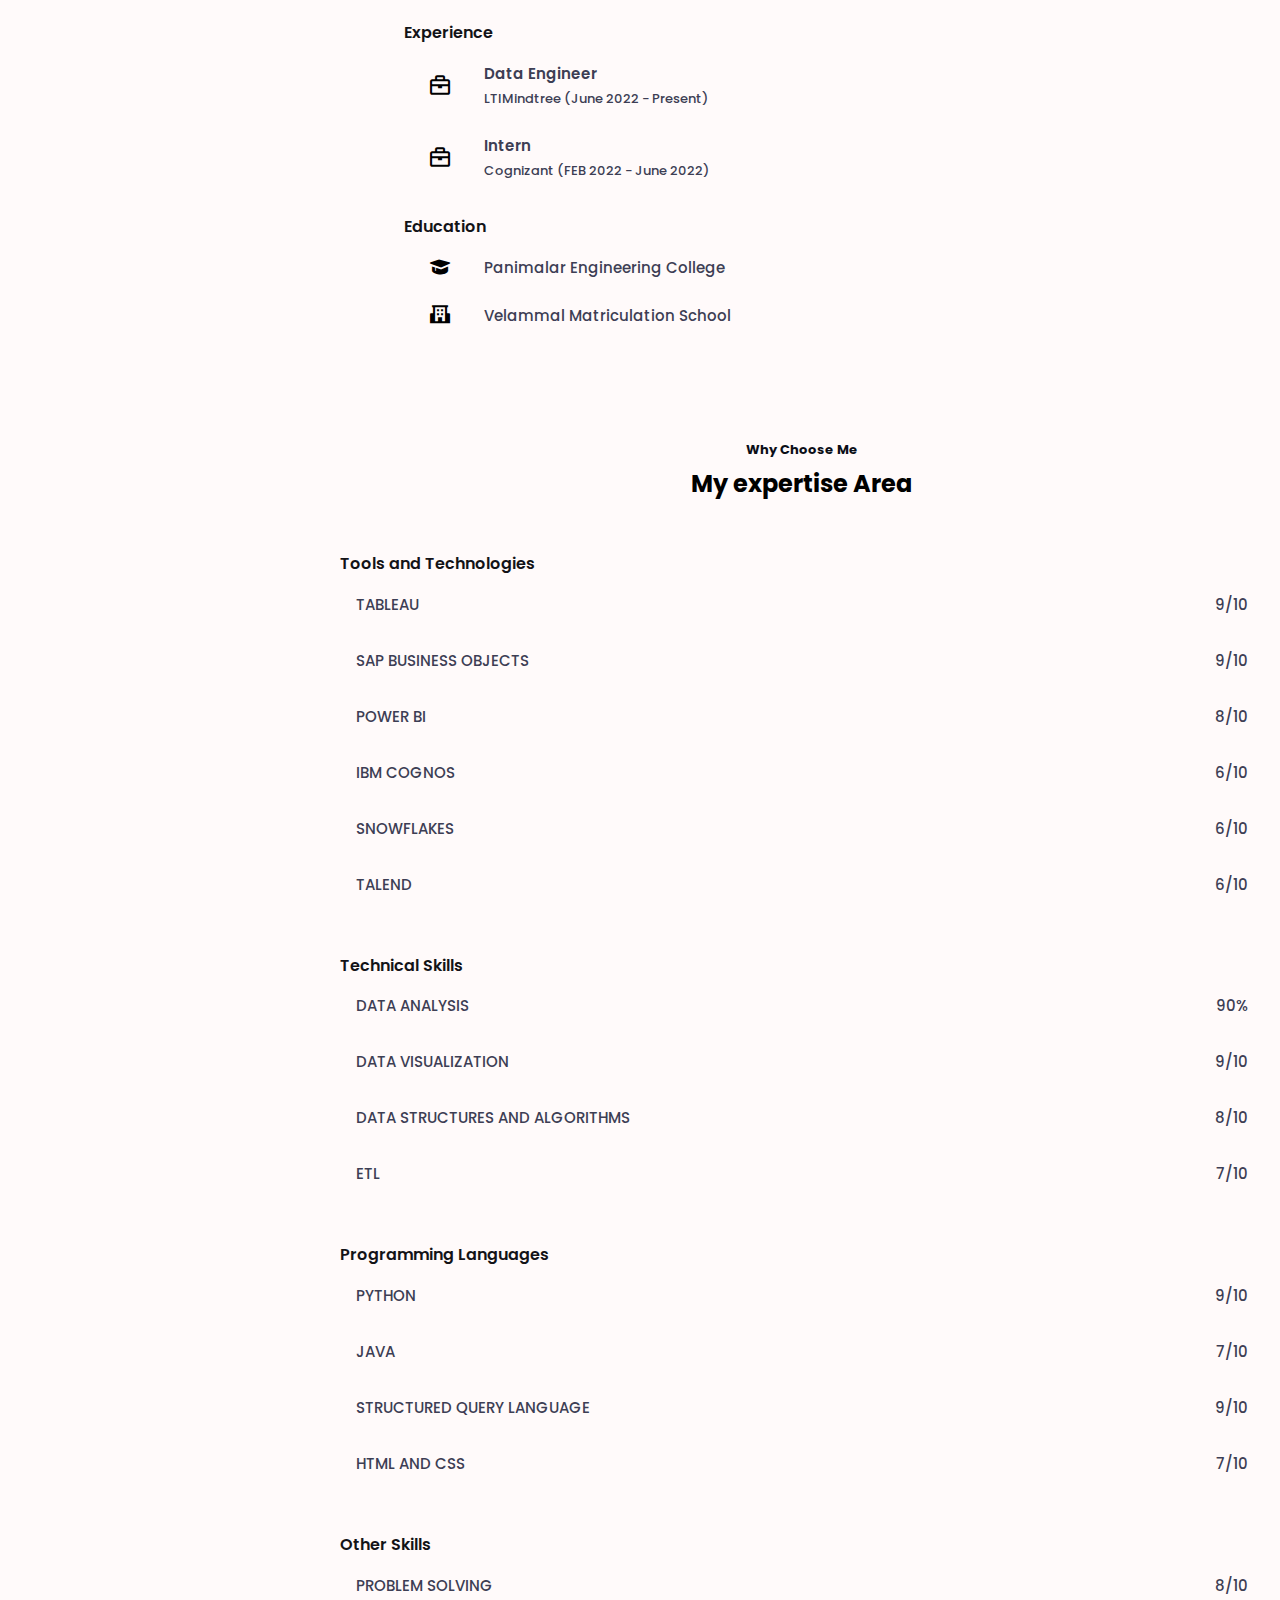
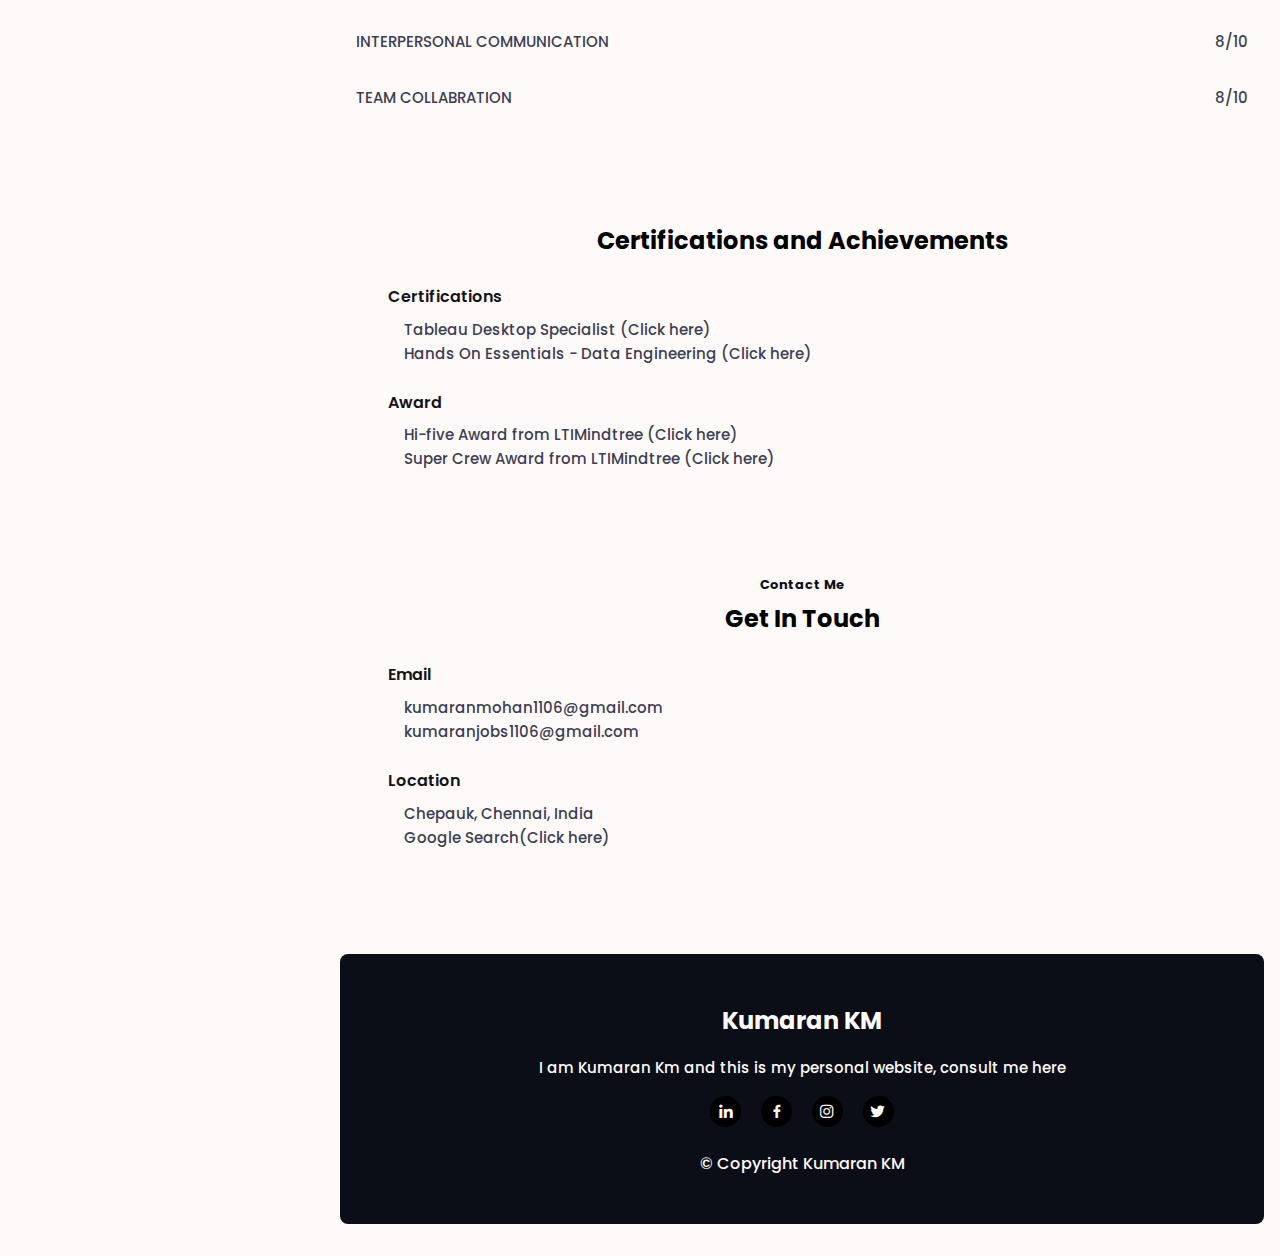
==== commit b5cf25c6: "Jan 2025" ====
--- a/index.html
+++ b/index.html
@@ -85,7 +85,7 @@
                     </div>
 
                     <div>
-                        <span class="about__information-subtitle-small"> Experienced Data Engineer with a specialization in Business Intelligence Tools like Tableau, SAP Business Objects, PowerBI, IBM Cognos and a demonstrated track record of success in transforming complex data into actionable insights. With 2 years of industry experience at LTIMindtree, I have developed a strong proficiency in data analysis, visualization, and modeling.</span>
+                        <span class="about__information-subtitle-small"> Experienced Data Engineer with a specialization in Business Intelligence Tools like Tableau, SAP Business Objects, PowerBI, IBM Cognos and a demonstrated track record of success in transforming complex data into actionable insights. With 3 years of industry experience at LTIMindtree, I have developed a strong proficiency in data analysis, visualization, and modeling.</span>
 
                         <span class="about__information-subtitle-small">    Throughout my career, I have leveraged my expertise in Tableau to design and develop intuitive and interactive dashboards that enable stakeholders to make informed decisions. I possess a deep understanding of data warehousing concepts and have hands-on experience in data extraction, transformation, and loading (ETL) processes. I am proficient in SQL and have utilized it extensively for data manipulation and extraction.</span>
                             
@@ -326,7 +326,7 @@
                         <div class="contact__info">
                             <h3 class="contact__subtitle">Email</h3>
                             <span class="contact__text">kumaranmohan1106@gmail.com</span>
-                            <span class="contact__text">kumaransaravana1106@gmail.com</span>
+                            <span class="contact__text">kumaranjobs1106@gmail.com</span>
                         </div>
 
                         <div class="contact__info">
